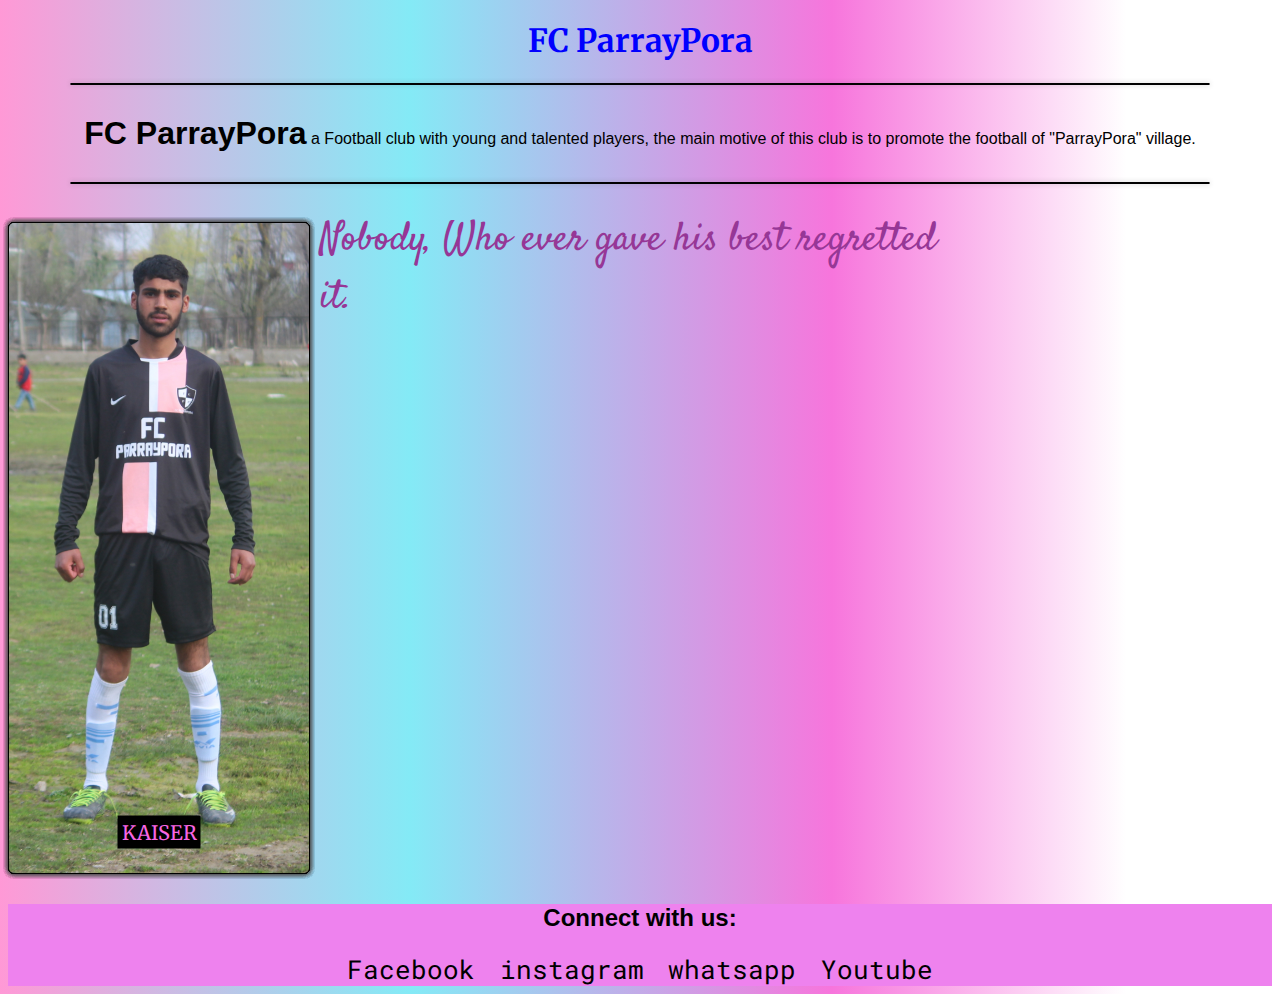
==== index.html @ a8137070 "Update index.html" ====
<!DOCTYPE html>
<html lang="en">
<head>
    <meta charset="UTF-8">
    <meta http-equiv="X-UA-Compatible" content="IE=edge">
    <meta name="viewport" content="width=device-width, initial-scale=1.0">
    <link rel="preconnect" href="https://fonts.googleapis.com">
    <link rel="preconnect" href="https://fonts.gstatic.com" crossorigin>
    <link href="https://fonts.googleapis.com/css2?family=Great+Vibes&family=Inspiration&family=Satisfy&display=swap" rel="stylesheet">
    <link rel="preconnect" href="https://fonts.googleapis.com">
    <link rel="preconnect" href="https://fonts.gstatic.com" crossorigin>
    <link href="https://fonts.googleapis.com/css2?family=Major+Mono+Display&family=Roboto+Mono:wght@100&display=swap" rel="stylesheet">
    <link rel="preconnect" href="https://fonts.googleapis.com">
    <link rel="preconnect" href="https://fonts.gstatic.com" crossorigin>
    <link href="https://fonts.googleapis.com/css2?family=Merriweather:wght@300&display=swap" rel="stylesheet">
    <link rel="icon" href="Images/icon.jpg">
    <link rel="stylesheet" href="CssFiles/Style.css">
    <link rel="stylesheet" href="CssFiles/slideShow.css">
    <title>FC_PP</title>
</head>
<body>




  <div class="preloader">
    <img src="Vid/giphy (1).gif" alt="" class="rocket">
    <h4>Loading...</h4>    
</div>




    <div class="nav-bar">
        
        <h1 >FC ParrayPora</h1>
        
    </div>

    <img src="Images/bigger/img1.jpg" class="img1" alt="">
    <div class="centered">Nobody, Who ever gave his best regretted it.</div>


    <div class="secondpage">
        <p><h1>FC ParrayPora</h1> a Football club with young and talented players, the main motive of this club is to promote the football of "ParrayPora" village.</p>
    </div>
    <img src="Images/bigger/captain.jpg" class="img2" alt="">

    <!--<div id="slideshow">
        <div>
          <img src="Images/bigger/adnan.jpg">
        </div>
        <div>
          <img src="Images/bigger/adnan.jpg">
        </div>
        <div>
          <img src="Images/bigger/adnan.jpg">
        </div>
        <div>
          <img src="Images/bigger/arslaan.jpg">
        </div>
        <div>
          <img src="Images/bigger/arslaan.jpg">
        </div>
        <div>
          <img src="Images/bigger/arslaan.jpg">
        </div>
        
      </div>
    -->
    <ul>
      <li><img width="300"  title="" alt="css3" src="Images/bigger/zubair.jpg" /><p class="centered2">ZUBAIR (C)</p> </li>
      <li><img width="300"  title="" alt="css3" src="Images/bigger/zubbair.jpg" /><p class="centered2">ZUBAIR </p> </li>
      <li><img width="300"  title="" alt="css3" src="Images/bigger/adnan.jpg" /><p class="centered2">ADNAN</p> </li>
      <li><img width="300"  title="" alt="css3" src="Images/bigger/umar.jpg" /><p class="centered2">UMAR</p> </li>
      <li><img width="300"  title="" alt="css3" src="Images/bigger/mushtaq.jpg" /><p class="centered2">MUSHTAQ</p> </li>
      <li><img width="300"  title="" alt="css3" src="Images/bigger/himayoun.jpg" /><p class="centered2">HIMAYOUN</p> </li>
      <li><img width="300"  title="" alt="css3" src="Images/bigger/rayees.jpg" /><p class="centered2">RAYEES</p> </li>
      <li><img width="300"  title="" alt="css3" src="Images/bigger/suhail.jpg" /><p class="centered2">SUHAIL</p> </li>
      <li><img width="300"  title="" alt="css3" src="Images/bigger/faizan.jpg" /><p class="centered2">RAYEES</p> </li>
      <li><img width="300"  title="" alt="css3" src="Images/bigger/arslaan.jpg" /><p class="centered2">ARSLAAN</p> </li>
      <li><img width="300"  title="" alt="css3" src="Images/bigger/maroof.jpg" /><p class="centered2">MAROOF</p> </li>
      <li><img width="300"  title="" alt="css3" src="Images/bigger/kaisar.jpg" /><p class="centered2">KAISER</p> </li>
    </ul>
 <div class="spacediv"></div>

    <section>
      <div class="contact">
        <h2>Connect with us:</h2>
        <!--<a href=""><img src="Images/Social/facebook.png"  id="socialicon" alt=""></a>
        <a href=""><img src="Images/Social/instagram.png" id="socialicon" alt=""></a>
        <a href=""><img src="Images/Social/whatsapp.png"  id="socialicon" alt=""></a>
        <a href=""><img src="Images/Social/youtube.png" id="socialicon" alt=""></a>
        -->
        <a href="">Facebook</a>
        <a href="">instagram</a>
        <a href="">whatsapp</a>
        <a href="">Youtube</a>
      </div>
    </section>
  




    <script src="JsFiles/index.js"></script>
    
</body>
</html>
---- CssFiles/Style.css ----
/*font-family: 'Great Vibes', cursive;
font-family: 'Inspiration', cursive;
font-family: 'Satisfy', cursive;
font-family: 'Merriweather', serif;
font-family: 'Major Mono Display', monospace;
font-family: 'Roboto Mono', monospace;
*/
body{
    font-family: sans-serif, 'Courier New', Courier, monospace;
    color: black;
    /*background: rgb(255,153,214);
    background: linear-gradient(90deg, rgb(247, 130, 200) 0%, rgba(255,255,255,1) 100%);
*/
background: rgb(255,153,214);
background: linear-gradient(90deg, rgba(255,153,214,1) 0%, rgba(132,234,246,1) 32%, rgba(247,117,220,1) 65%, rgba(255,255,255,1) 88%, rgba(255,255,255,1) 100%);
}
.preloader{
    position: fixed;
    top: 0;
    width: 100%;
    height: 100vh;
    background-color: rgba(199, 197, 197, 0.753);
    z-index: 1;
    display: grid;
    justify-content: center;
    align-items: center;
    transition: all 0.2s ease;
}
.preloader-finish{
    opacity: 0;
    pointer-events: none;
}
.preloader h4{
    top: 75%;
    font-size: 25px;
}

.nav-bar > h1{
    font-family: 'Merriweather', serif;
    color: blue;
    text-align: center;
}
.logo{
    height: 100px;
    border-radius: 50% ;
}
.img1{
    max-width: 90%;
    display: block;
    margin-left: auto;
    margin-right: auto;
}
.centered {
    
    color: rgb(150, 55, 150);
    font-size: 40px;
    font-family: 'Satisfy', cursive;
    position: absolute;
    top: 30%;
    left: 50%;
    transform: translate(-50%, -50%);
  }

.img2{
    max-width: 90%;
    display: block;
    margin-left: auto;
    margin-right: auto;
}



  .secondpage{
      margin: 30px;
      text-align: center;
  }
  .secondpage > h1{
      display: inline;
      
  }
  .secondpage > p{
    font-family: 'Major Mono Display', monospace;
    display: inline;
    vertical-align: top;
  }
.spacediv{
    height: 700px;
}
#socialicon{
    border: 0px;
    height: 80px;
    display: inline-block;
    column-gap: 5px;
    justify-content: center;
    flex-wrap: wrap;
  }
  .contact{
      background-color: violet;
     text-align: center; 
  }
  .contact >h2{
      text-align: center;
  }
  .contact > a{
    font-family: 'Roboto Mono', monospace;
    text-decoration: none;
    color: rgb(0, 0, 0);
    margin: 10px;
    font-size: 26px;
  }
---- CssFiles/slideShow.css ----
.centered2 {
  padding: 4px;
  background-color: #000;
  text-align: center;
  color: rgb(247, 102, 227);
  /*color: rgb(150, 55, 150);*/
  font-size: 20px;
  font-family: 'Merriweather', serif;
  position: absolute;
  top: 90%;
  left: 50%;
  transform: translate(-50%, -50%);
}
 ul {
   list-style: none;
   margin: 0;
   padding: 0;
   position: relative;
 }
 li {
   position: absolute;
  margin-left: auto;
  margin-right: 20%;
   margin-top: 3%;
 }
 img{
   border: 1px solid #000;
   border-radius: 6px;
   box-shadow: 0 0 5px 0 hsla(0,0%,30%, .3);
 }
 li:nth-child(12) {
   animation: xfade 43s 0s infinite;
 }
 li:nth-child(11) {
   animation: xfade 43s 3s infinite;
 }
 li:nth-child(10) {
   animation: xfade 43s 6s infinite;
 }
 li:nth-child(9) {
   animation: xfade 43s 9s infinite;
 }
 li:nth-child(8) {
   animation: xfade 43s 12s infinite;
 }
 li:nth-child(7) {
   animation: xfade 43s 15s infinite;
 }
 li:nth-child(6) {
   animation: xfade 43s 18s infinite;
 }
 li:nth-child(5) {
   animation: xfade 43s 21s infinite;
 }
 li:nth-child(4) {
   animation: xfade 43s 24s infinite;
 }
 li:nth-child(3) {
   animation: xfade 43s 27s infinite;
 }
 li:nth-child(2) {
   animation: xfade 43s 30s infinite;
 }
 li:nth-child(1) {
   animation: xfade 43s 33s infinite;
 }
 @keyframes xfade{
   17% {
     opacity:1;
   }
   25% {
     opacity:0;
   }
   
   92% {
     opacity:0;
   }
 }
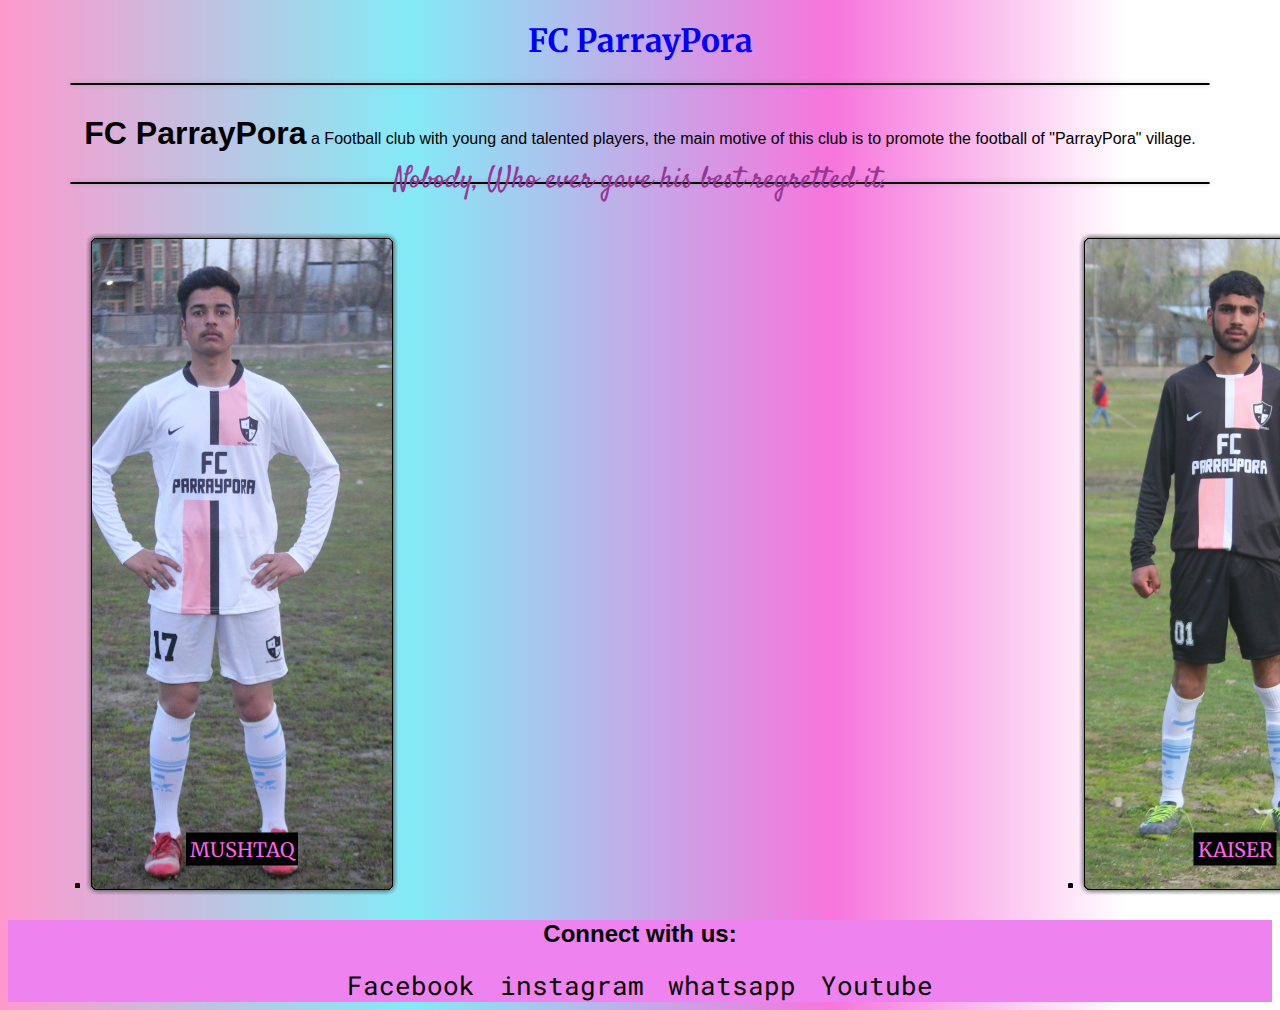
==== commit ee229607: "Update day4.2" ====
--- a/index.html
+++ b/index.html
@@ -16,6 +16,7 @@
     <link rel="icon" href="Images/icon.jpg">
     <link rel="stylesheet" href="CssFiles/Style.css">
     <link rel="stylesheet" href="CssFiles/slideShow.css">
+    <link rel="stylesheet" href="CssFiles/responsive.css">
     <title>FC_PP</title>
 </head>
 <body>
@@ -68,13 +69,17 @@
         
       </div>
     -->
-    <ul>
+    <ul class="ul1">
       <li><img width="300"  title="" alt="css3" src="Images/bigger/zubair.jpg" /><p class="centered2">ZUBAIR (C)</p> </li>
       <li><img width="300"  title="" alt="css3" src="Images/bigger/zubbair.jpg" /><p class="centered2">ZUBAIR </p> </li>
       <li><img width="300"  title="" alt="css3" src="Images/bigger/adnan.jpg" /><p class="centered2">ADNAN</p> </li>
       <li><img width="300"  title="" alt="css3" src="Images/bigger/umar.jpg" /><p class="centered2">UMAR</p> </li>
+      <li><img width="300"  title="" alt="css3" src="Images/bigger/himayoun.jpg" /><p class="centered2">HIMAYOUN</p> </li>
       <li><img width="300"  title="" alt="css3" src="Images/bigger/mushtaq.jpg" /><p class="centered2">MUSHTAQ</p> </li>
-      <li><img width="300"  title="" alt="css3" src="Images/bigger/himayoun.jpg" /><p class="centered2">HIMAYOUN</p> </li>
+    </ul>
+    <div class="spacediv1"></div>
+    
+    <ul class="ul2">
       <li><img width="300"  title="" alt="css3" src="Images/bigger/rayees.jpg" /><p class="centered2">RAYEES</p> </li>
       <li><img width="300"  title="" alt="css3" src="Images/bigger/suhail.jpg" /><p class="centered2">SUHAIL</p> </li>
       <li><img width="300"  title="" alt="css3" src="Images/bigger/faizan.jpg" /><p class="centered2">RAYEES</p> </li>
@@ -82,6 +87,8 @@
       <li><img width="300"  title="" alt="css3" src="Images/bigger/maroof.jpg" /><p class="centered2">MAROOF</p> </li>
       <li><img width="300"  title="" alt="css3" src="Images/bigger/kaisar.jpg" /><p class="centered2">KAISER</p> </li>
     </ul>
+
+
  <div class="spacediv"></div>
 
     <section>
@@ -92,10 +99,10 @@
         <a href=""><img src="Images/Social/whatsapp.png"  id="socialicon" alt=""></a>
         <a href=""><img src="Images/Social/youtube.png" id="socialicon" alt=""></a>
         -->
-        <a href="">Facebook</a>
-        <a href="">instagram</a>
-        <a href="">whatsapp</a>
-        <a href="">Youtube</a>
+        <a href="https://bit.ly/Fc_pp" target="0">Facebook</a>
+        <a href="https://bit.ly/3qWehB5" target="0">instagram</a>
+        <a href="https://bit.ly/3JZGcrr" target="0">whatsapp</a>
+        <a href="" target="0">Youtube</a>
       </div>
     </section>
   
@@ -106,4 +113,4 @@
     <script src="JsFiles/index.js"></script>
     
 </body>
-</html>
+</html>--- a/CssFiles/Style.css
+++ b/CssFiles/Style.css
@@ -8,17 +8,20 @@
 body{
     font-family: sans-serif, 'Courier New', Courier, monospace;
     color: black;
-    /*background: rgb(255,153,214);
+    /*background: rgb(255,153,204);
     background: linear-gradient(90deg, rgb(247, 130, 200) 0%, rgba(255,255,255,1) 100%);
 */
-background: rgb(255,153,214);
-background: linear-gradient(90deg, rgba(255,153,214,1) 0%, rgba(132,234,246,1) 32%, rgba(247,117,220,1) 65%, rgba(255,255,255,1) 88%, rgba(255,255,255,1) 100%);
+background: rgb(255,153,204);
+background: linear-gradient(90deg, rgba(255,153,204,1) 0%, rgba(132,234,246,1) 32%, rgba(247,117,220,1) 65%, rgba(255,255,255,1) 88%, rgba(255,255,255,1) 100%);
+}
+.rocket{
+    border: 0px;
+    box-shadow: none;
 }
 .preloader{
     position: fixed;
     top: 0;
     width: 100%;
-    height: 100vh;
     background-color: rgba(199, 197, 197, 0.753);
     z-index: 1;
     display: grid;
@@ -53,10 +56,10 @@
 .centered {
     
     color: rgb(150, 55, 150);
-    font-size: 40px;
+    font-size: 30px;
     font-family: 'Satisfy', cursive;
     position: absolute;
-    top: 30%;
+    top: 20%;
     left: 50%;
     transform: translate(-50%, -50%);
   }
@@ -83,6 +86,9 @@
     display: inline;
     vertical-align: top;
   }
+  .spacediv1{
+    height: 700px;
+}
 .spacediv{
     height: 700px;
 }
@@ -109,3 +115,8 @@
     font-size: 26px;
   }
 
+.ptag2{
+    position: absolute;
+    text-align: center;
+   
+}--- a/CssFiles/slideShow.css
+++ b/CssFiles/slideShow.css
@@ -11,17 +11,24 @@
   left: 50%;
   transform: translate(-50%, -50%);
 }
- ul {
-   list-style: none;
-   margin: 0;
-   padding: 0;
-   position: relative;
+ .ul1 {
+  max-width: 90%;
+  display: block;
+  margin-left: auto;
+  margin-right: auto;
  }
- li {
-   position: absolute;
+ .ul2 {
+  max-width: 90%;
+  display: block;
+  margin-left: auto;
+  margin-right: -950px;
+ }
+ li{
+  border: solid dotted green;
+  position: absolute;
   margin-left: auto;
   margin-right: 20%;
-   margin-top: 3%;
+  margin-top: 3%;
  }
  img{
    border: 1px solid #000;
@@ -29,40 +36,40 @@
    box-shadow: 0 0 5px 0 hsla(0,0%,30%, .3);
  }
  li:nth-child(12) {
-   animation: xfade 43s 0s infinite;
+   animation: xfade 20s 0s infinite;
  }
  li:nth-child(11) {
-   animation: xfade 43s 3s infinite;
+   animation: xfade 20s 3s infinite;
  }
  li:nth-child(10) {
-   animation: xfade 43s 6s infinite;
+   animation: xfade 20s 6s infinite;
  }
  li:nth-child(9) {
-   animation: xfade 43s 9s infinite;
+   animation: xfade 20s 9s infinite;
  }
  li:nth-child(8) {
-   animation: xfade 43s 12s infinite;
+   animation: xfade 20s 12s infinite;
  }
  li:nth-child(7) {
-   animation: xfade 43s 15s infinite;
+   animation: xfade 20s 15s infinite;
  }
  li:nth-child(6) {
-   animation: xfade 43s 18s infinite;
+   animation: xfade 20s 0s infinite;
  }
  li:nth-child(5) {
-   animation: xfade 43s 21s infinite;
+   animation: xfade 20s 3s infinite;
  }
  li:nth-child(4) {
-   animation: xfade 43s 24s infinite;
+   animation: xfade 20s 6s infinite;
  }
  li:nth-child(3) {
-   animation: xfade 43s 27s infinite;
+   animation: xfade 20s 9s infinite;
  }
  li:nth-child(2) {
-   animation: xfade 43s 30s infinite;
+   animation: xfade 20s 12s infinite;
  }
  li:nth-child(1) {
-   animation: xfade 43s 33s infinite;
+   animation: xfade 20s 15s infinite;
  }
  @keyframes xfade{
    17% {
--- a/CssFiles/responsive.css
+++ b/CssFiles/responsive.css
@@ -0,0 +1,119 @@
+
+  @media screen and (max-width: 1600px) {
+    .ul2 {
+        max-width: 90%;
+        display: block;
+        margin-left: auto;
+        margin-right: -950px;
+       }
+       .spacediv1{
+           height: 0px;
+       }
+  }
+
+@media screen and (max-width: 1250px) {
+  .ul2 {
+      max-width: 90%;
+      display: block;
+      margin-left: auto;
+      margin-right: -650px;
+     }
+     .spacediv1{
+         height: 0px;
+     }
+}
+
+@media screen and (max-width: 1100px) {
+    .ul2 {
+        max-width: 90%;
+        display: block;
+        margin-left: auto;
+        margin-right: -590px;
+       }
+       .spacediv1{
+           height: 0px;
+       }
+    }
+@media screen and (max-width: 1000px) {
+    .centered{
+        font-size: 20px;
+        top: 10%;
+        left: 50%;
+    }
+    .ul2 {
+        max-width: 90%;
+        display: block;
+        margin-left: auto;
+        margin-right: -500px;
+       }
+       .spacediv1{
+           height: 0px;
+       }
+  }
+  
+  @media screen and (max-width: 1050px) {
+    .ul2 {
+        max-width: 90%;
+        display: block;
+        margin-left: auto;
+        margin-right: -470px;
+       }
+       .spacediv1{
+           height: 0px;
+       }
+       .centered{
+           top: 20%;
+       }
+  }
+  @media screen and (max-width: 950px) {
+    .ul2 {
+        max-width: 90%;
+        display: block;
+        margin-left: auto;
+        margin-right: -450px;
+       }
+       .spacediv1{
+           height: 0px;
+       }
+  }
+  
+  @media screen and (max-width: 900px) {
+    .ul2 {
+        max-width: 90%;
+        display: block;
+        margin-left: auto;
+        margin-right: -400px;
+       }
+       .spacediv1{
+           height: 0px;
+       }
+  }
+  @media screen and (max-width: 850px) {
+    .ul2 {
+        
+        max-width: 90%;
+        display: block;
+        margin-left: auto;
+        margin-right: -300px;
+       }
+       .spacediv1{
+           height: 0px;
+       }
+  }
+  
+  @media screen and (max-width: 720px) {
+    .ul2 {
+        max-width: 90%;
+        display: block;
+        justify-content: center;
+        margin-left: auto;
+        margin-right: auto;
+       }
+       .spacediv1{
+           height: 700px;
+       }
+       .centered{
+           top: 15%;
+           font-size: 15px;
+       }
+  }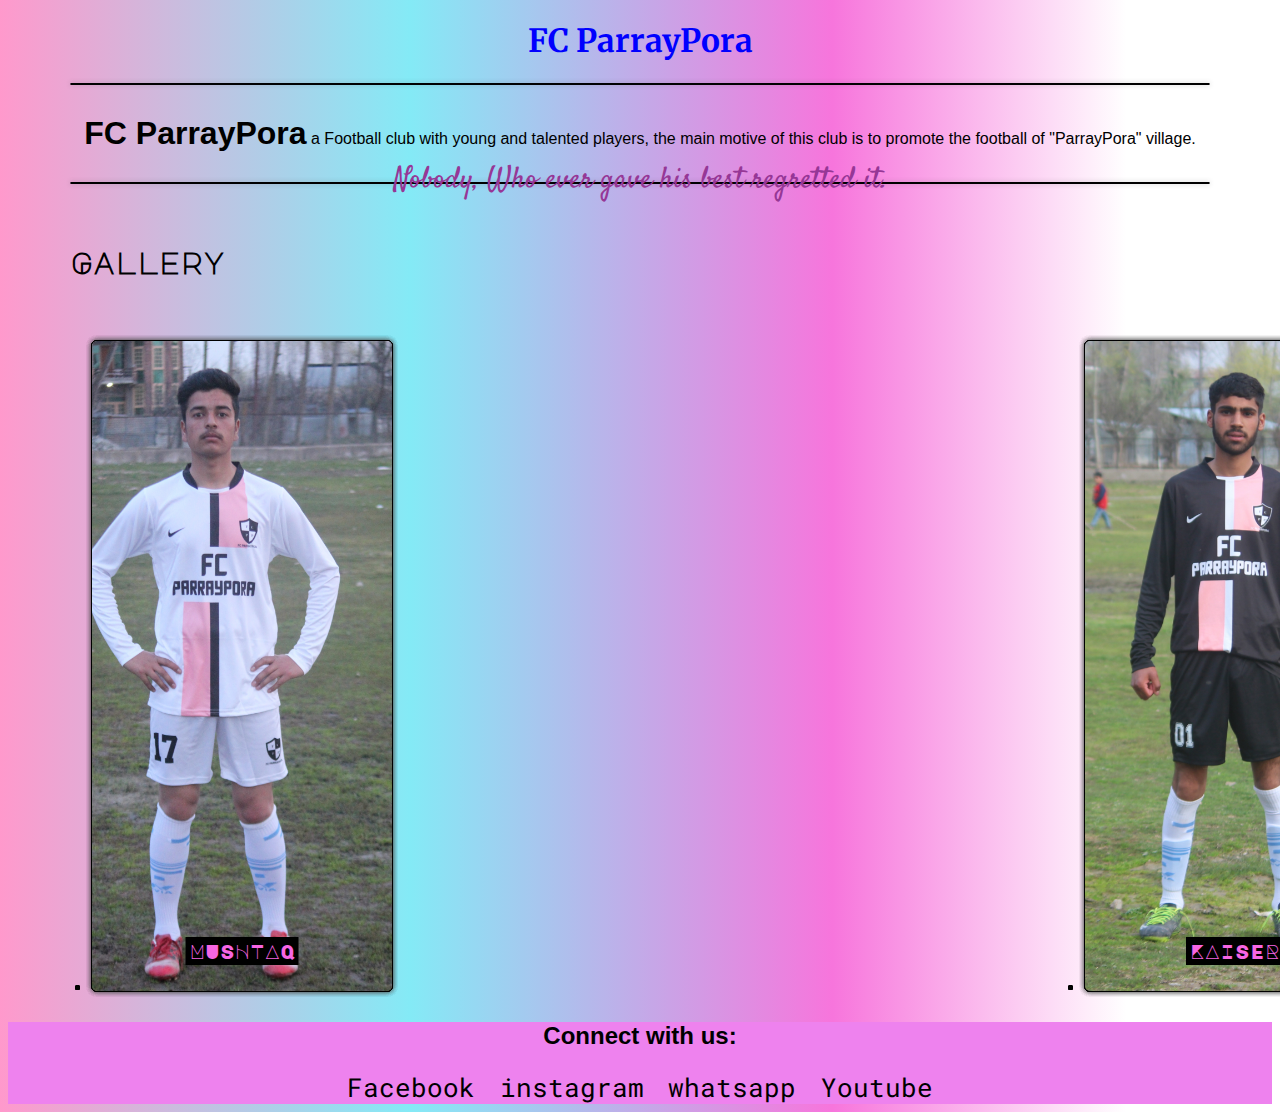
==== commit ff6c9760: "font update" ====
--- a/index.html
+++ b/index.html
@@ -69,6 +69,9 @@
         
       </div>
     -->
+
+    <h2 class="gallerytxt">Gallery</h2>
+
     <ul class="ul1">
       <li><img width="300"  title="" alt="css3" src="Images/bigger/zubair.jpg" /><p class="centered2">ZUBAIR (C)</p> </li>
       <li><img width="300"  title="" alt="css3" src="Images/bigger/zubbair.jpg" /><p class="centered2">ZUBAIR </p> </li>
--- a/CssFiles/Style.css
+++ b/CssFiles/Style.css
@@ -71,7 +71,12 @@
     margin-right: auto;
 }
 
-
+.gallerytxt{
+    font-family: 'Major Mono Display', monospace;
+    font-size: 30px;
+    margin-top: 5%;
+    padding-left: 5%;
+}
 
   .secondpage{
       margin: 30px;
--- a/CssFiles/slideShow.css
+++ b/CssFiles/slideShow.css
@@ -5,7 +5,7 @@
   color: rgb(247, 102, 227);
   /*color: rgb(150, 55, 150);*/
   font-size: 20px;
-  font-family: 'Merriweather', serif;
+  font-family: 'Major Mono Display', monospace;
   position: absolute;
   top: 90%;
   left: 50%;
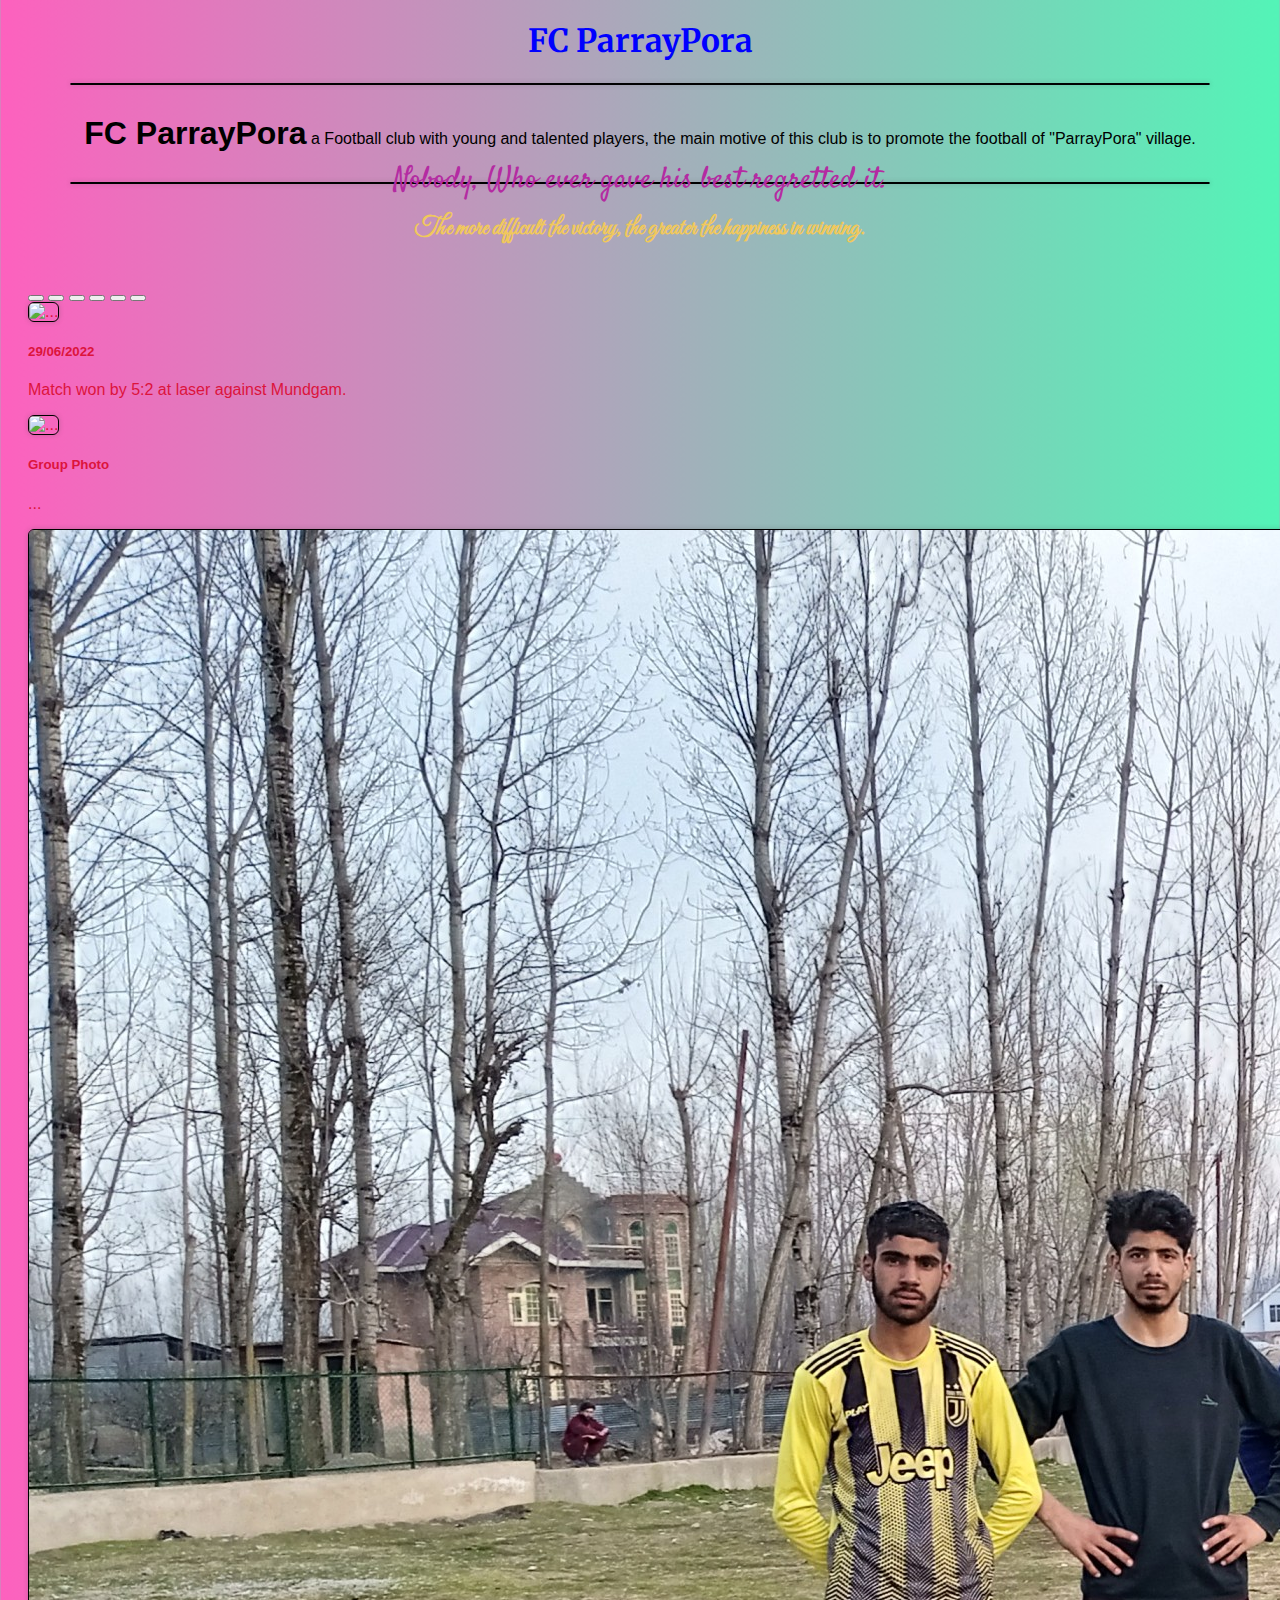
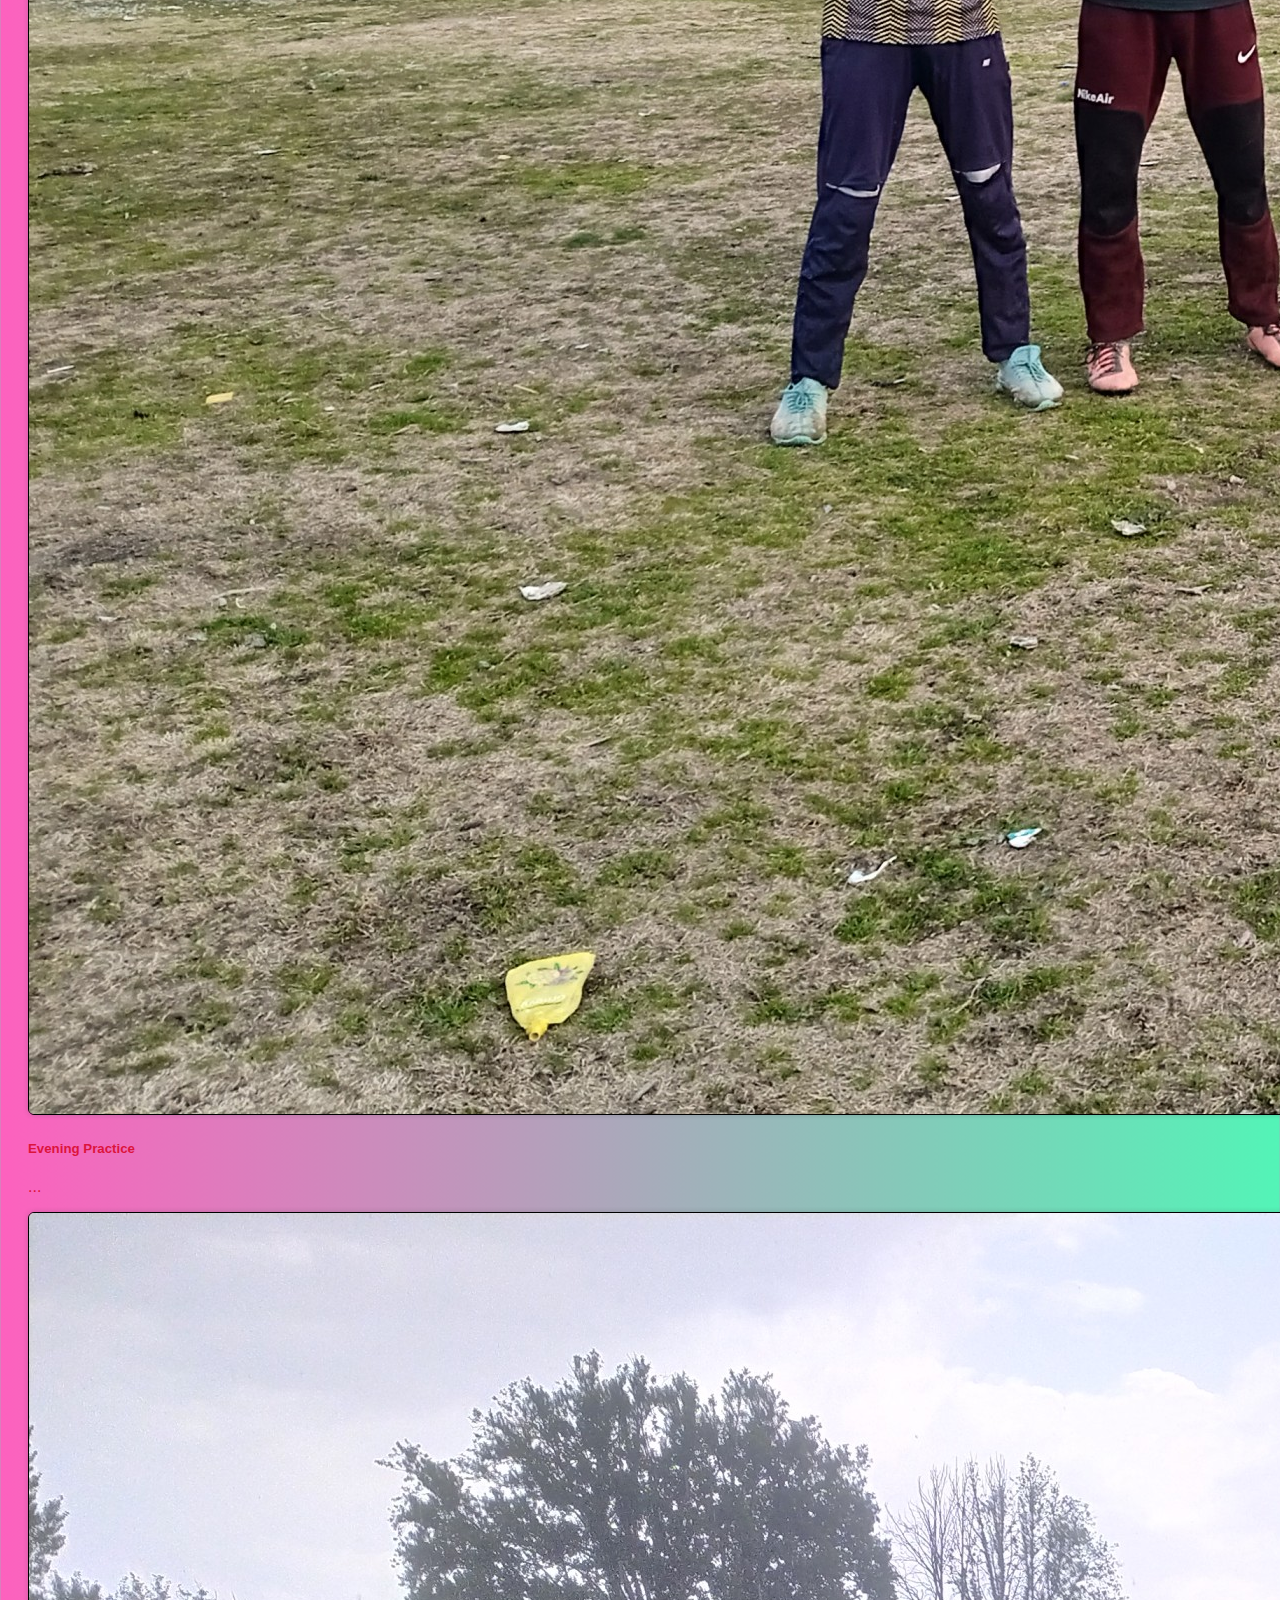
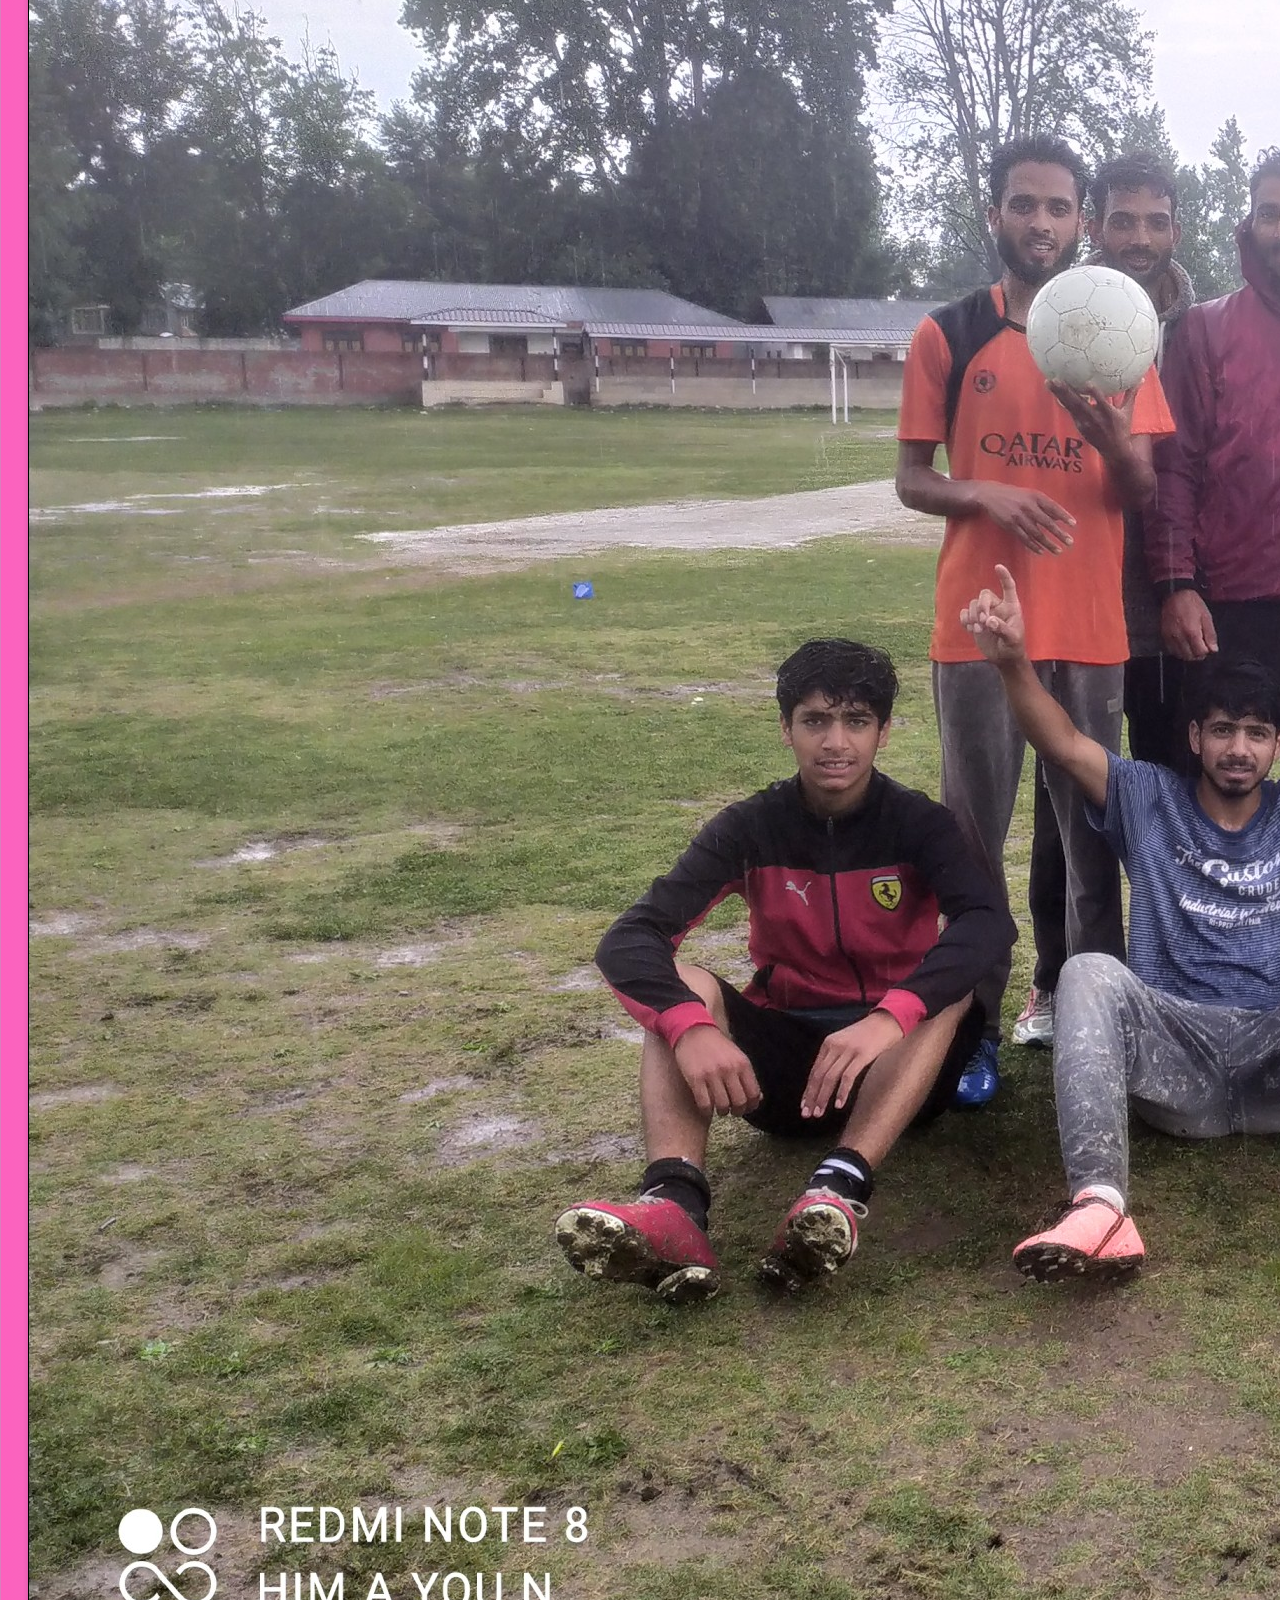
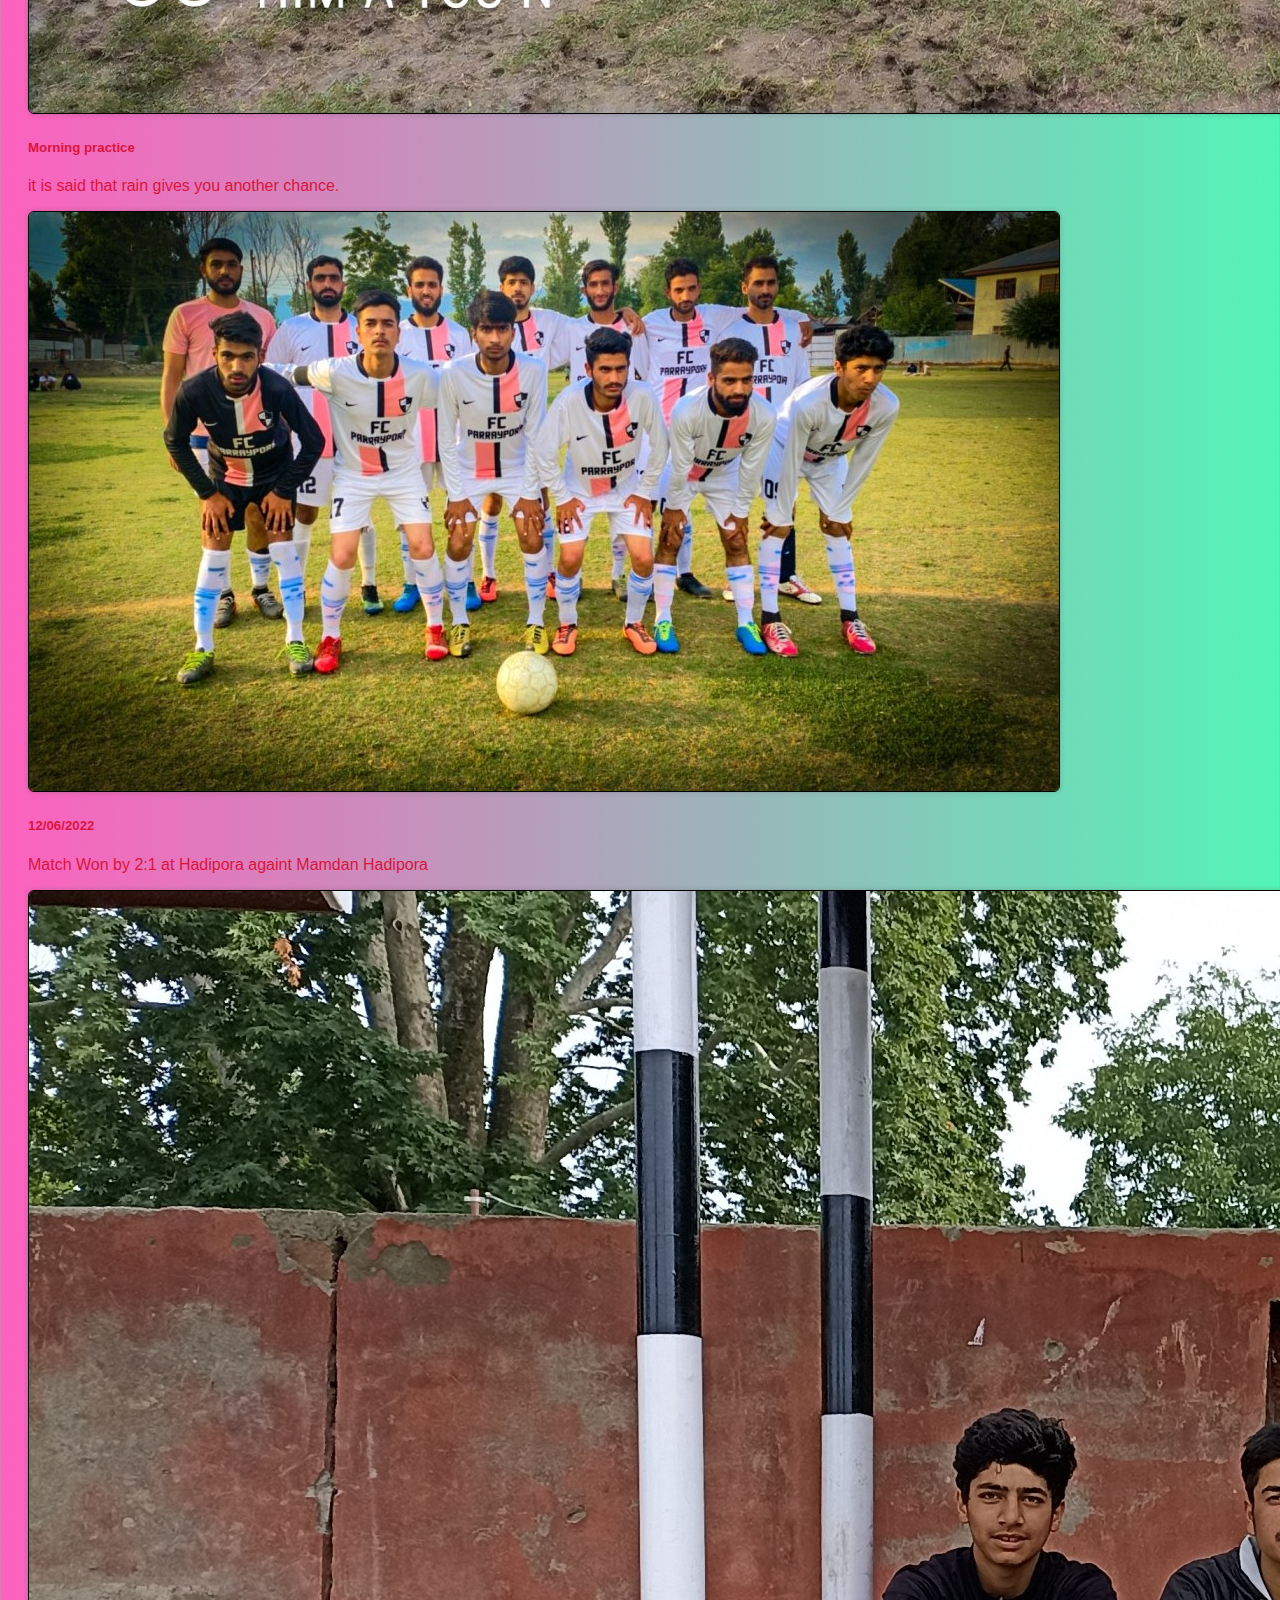
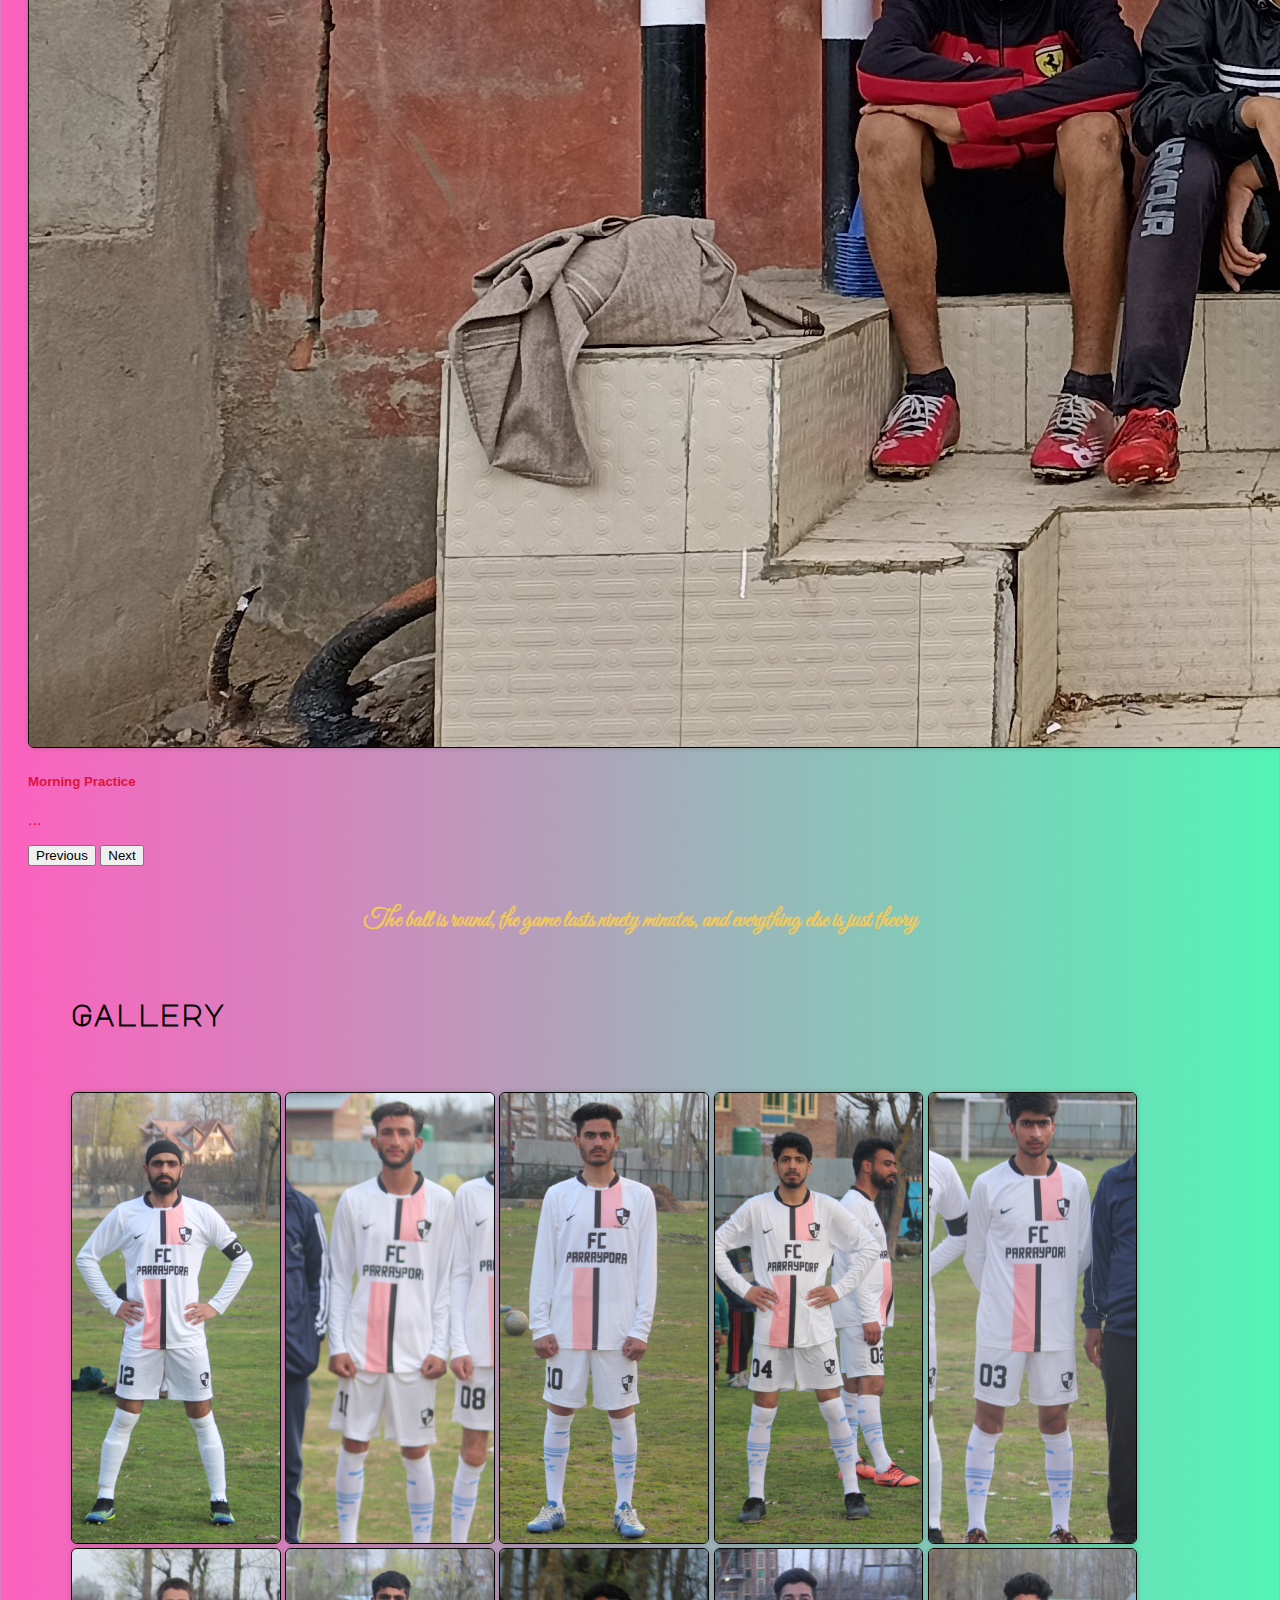
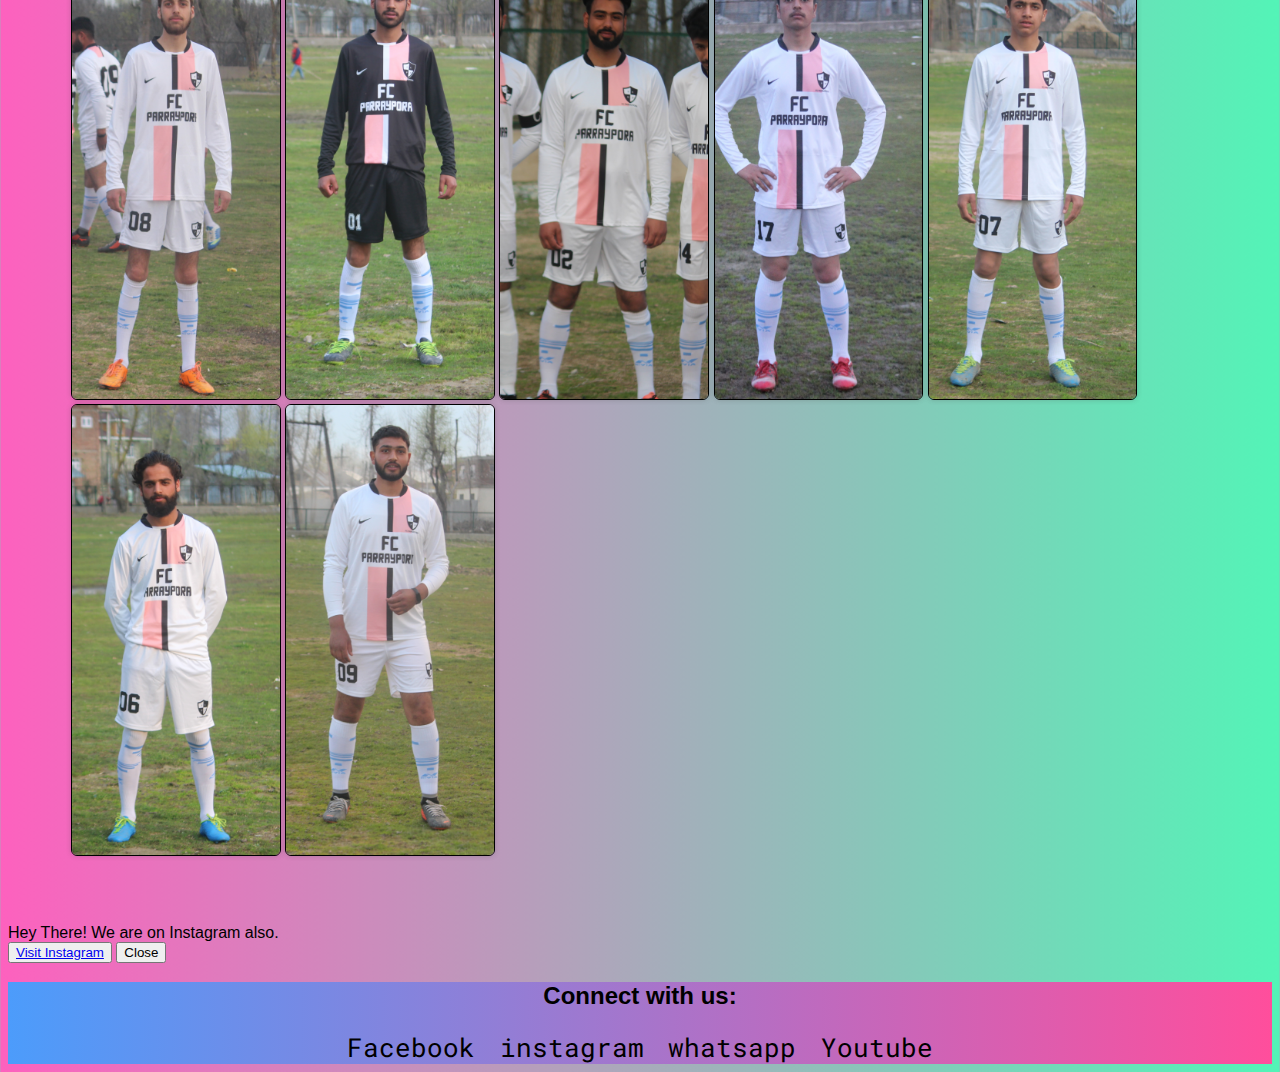
==== commit aacaf9b7: "0.3.1 Release." ====
--- a/index.html
+++ b/index.html
@@ -10,6 +10,11 @@
     <link rel="preconnect" href="https://fonts.googleapis.com">
     <link rel="preconnect" href="https://fonts.gstatic.com" crossorigin>
     <link href="https://fonts.googleapis.com/css2?family=Major+Mono+Display&family=Roboto+Mono:wght@100&display=swap" rel="stylesheet">
+
+
+    <link href="https://cdn.jsdelivr.net/npm/bootstrap@5.2.0-beta1/dist/css/bootstrap.min.css" rel="stylesheet" integrity="sha384-0evHe/X+R7YkIZDRvuzKMRqM+OrBnVFBL6DOitfPri4tjfHxaWutUpFmBp4vmVor" crossorigin="anonymous">
+
+
     <link rel="preconnect" href="https://fonts.googleapis.com">
     <link rel="preconnect" href="https://fonts.gstatic.com" crossorigin>
     <link href="https://fonts.googleapis.com/css2?family=Merriweather:wght@300&display=swap" rel="stylesheet">
@@ -17,6 +22,8 @@
     <link rel="stylesheet" href="CssFiles/Style.css">
     <link rel="stylesheet" href="CssFiles/slideShow.css">
     <link rel="stylesheet" href="CssFiles/responsive.css">
+    <link rel="stylesheet" href="CssFiles/Carousel.css">
+    <link rel="stylesheet" href="CssFiles/quotes.css">
     <title>FC_PP</title>
 </head>
 <body>
@@ -25,16 +32,25 @@
 
 
   <div class="preloader">
-    <img src="Vid/giphy (1).gif" alt="" class="rocket">
-    <h4>Loading...</h4>    
+    <button class="btn btn-primary" type="button" disabled>
+      <span class="spinner-border spinner-border-sm" role="status" aria-hidden="true"></span>
+      <span class="visually-hidden">Loading...</span>
+    </button>
+    <button class="btn btn-primary" type="button" disabled>
+      <span class="spinner-border spinner-border-sm" role="status" aria-hidden="true"></span>
+      Loading...
+    </button>
+    <!-- <img src="Vid/giphy (1).gif" alt="" class="rocket"> -->
+    <!-- <h4>Loading page...</h4>     -->
 </div>
+
 
 
 
 
     <div class="nav-bar">
         
-        <h1 >FC ParrayPora</h1>
+        <h1 class="heading" >FC ParrayPora</h1>
         
     </div>
 
@@ -47,32 +63,114 @@
     </div>
     <img src="Images/bigger/captain.jpg" class="img2" alt="">
 
-    <!--<div id="slideshow">
-        <div>
-          <img src="Images/bigger/adnan.jpg">
-        </div>
-        <div>
-          <img src="Images/bigger/adnan.jpg">
-        </div>
-        <div>
-          <img src="Images/bigger/adnan.jpg">
-        </div>
-        <div>
-          <img src="Images/bigger/arslaan.jpg">
-        </div>
-        <div>
-          <img src="Images/bigger/arslaan.jpg">
-        </div>
-        <div>
-          <img src="Images/bigger/arslaan.jpg">
-        </div>
-        
-      </div>
-    -->
-
+
+    <h2 class="quotes">The more difficult the victory, the greater the happiness in winning.</h2>
+    
+
+    <section class="carousel_section">
+      <div id="carouselExampleCaptions" class="carousel slide" data-bs-ride="false">
+        <div class="carousel-indicators">
+          <button type="button" data-bs-target="#carouselExampleCaptions" data-bs-slide-to="0" class="active" aria-current="true" aria-label="Slide 1"></button>
+          <button type="button" data-bs-target="#carouselExampleCaptions" data-bs-slide-to="1" aria-label="Slide 2"></button>
+          <button type="button" data-bs-target="#carouselExampleCaptions" data-bs-slide-to="2" aria-label="Slide 3"></button>
+          <button type="button" data-bs-target="#carouselExampleCaptions" data-bs-slide-to="3" aria-label="Slide 4"></button>
+          <button type="button" data-bs-target="#carouselExampleCaptions" data-bs-slide-to="4" aria-label="Slide 5"></button>
+          <button type="button" data-bs-target="#carouselExampleCaptions" data-bs-slide-to="5" aria-label="Slide 6"></button>
+        </div>
+        <div class="carousel-inner">
+          <div class="carousel-item active">
+            <img src="carousel/Carousel1.jpg" class="d-block w-100" alt="...">
+            <div class="carousel-caption d-none d-md-block">
+              <h5>29/06/2022</h5>
+              <p>Match won by 5:2 at laser against Mundgam.</p>
+            </div>
+          </div>
+          <div class="carousel-item">
+            <img src="carousel/Carousel2.jpg" class="d-block w-100" alt="...">
+            <div class="carousel-caption d-none d-md-block">
+              <h5>Group Photo</h5>
+              <p>...</p>
+            </div>
+          </div>
+          <div class="carousel-item">
+            <img src="Carousel/Carousel3.jpg" class="d-block w-100" alt="...">
+            <div class="carousel-caption d-none d-md-block">
+              <h5>Evening Practice</h5>
+              <p>...</p>
+            </div>
+          </div>
+           <div class="carousel-item">
+            <img src="Carousel/Carousel4.jpg" class="d-block w-100" alt="...">
+            <div class="carousel-caption d-none d-md-block">
+              <h5>Morning practice</h5>
+              <p>it is said that rain gives you another chance.</p>
+            </div>
+          </div>
+          <div class="carousel-item">
+            <img src="Carousel/Carousel5.jpg" class="d-block w-100" alt="...">
+            <div class="carousel-caption d-none d-md-block">
+              <h5>12/06/2022</h5>
+              <p>Match Won by 2:1 at Hadipora againt Mamdan Hadipora</p>
+            </div>
+          </div>
+          <div class="carousel-item">
+            <img src="Carousel/Carousel6.jpg" class="d-block w-100" alt="...">
+            <div class="carousel-caption d-none d-md-block">
+              <h5>Morning Practice</h5>
+              <p>...</p>
+            </div>
+          </div>
+        </div>
+        <button class="carousel-control-prev" type="button" data-bs-target="#carouselExampleCaptions" data-bs-slide="prev">
+          <span class="carousel-control-prev-icon" aria-hidden="true"></span>
+          <span class="visually-hidden">Previous</span>
+        </button>
+        <button class="carousel-control-next" type="button" data-bs-target="#carouselExampleCaptions" data-bs-slide="next">
+          <span class="carousel-control-next-icon" aria-hidden="true"></span>
+          <span class="visually-hidden">Next</span>
+        </button>
+      </div>
+    </section>
+    
+    <h2 class="quotes">The ball is round, the game lasts ninety minutes, and everything else is just theory</h2>
     <h2 class="gallerytxt">Gallery</h2>
-
-    <ul class="ul1">
+    
+    <section class="imgGallerySection">
+      <img src="Images/bigger/zubair.jpg" class="img-fluid" alt="...">
+      <img src="Images/bigger/zubbair.jpg" class="img-fluid" alt="...">
+      <img src="Images/bigger/adnan.jpg" class="img-fluid" alt="...">
+      <img src="Images/bigger/faizan.jpg" class="img-fluid" alt="...">
+      <img src="Images/bigger/arslaan.jpg" class="img-fluid" alt="...">
+      <img src="Images/bigger/himayoun.jpg" class="img-fluid" alt="...">
+      <img src="Images/bigger/kaisar.jpg" class="img-fluid" alt="...">
+      <img src="Images/bigger/maroof.jpg" class="img-fluid" alt="...">
+      <img src="Images/bigger/mushtaq.jpg" class="img-fluid" alt="...">
+      <img src="Images/bigger/rayees.jpg" class="img-fluid" alt="...">
+      <img src="Images/bigger/suhail.jpg" class="img-fluid" alt="...">
+      <img src="Images/bigger/umar.jpg" class="img-fluid" alt="...">
+    </section>
+    <div class="toast" role="alert" aria-live="assertive" aria-atomic="true">
+      <div class="toast-body">
+        Hey There! We are on Instagram also.
+        <div class="mt-2 pt-2 border-top">
+          <button type="button" class="btn btn-primary btn-sm"><a href="https://bit.ly/3qWehB5">Visit Instagram</a> </button>
+          <button type="button" class="btn btn-secondary btn-sm" data-bs-dismiss="toast">Close</button>
+        </div>
+      </div>
+    </div>
+    <!-- <div class="toast" role="alert" aria-live="assertive" aria-atomic="true">
+      <div class="toast-body">
+        Visit Our Instagram Page.
+        <div class="mt-2 pt-2 border-top">
+          <button type="button" class="btn btn-primary btn-sm" ><a href="https://bit.ly/3qWehB5"></a> Click Here</button>
+          <button type="button" class="btn btn-secondary btn-sm" data-bs-dismiss="toast">Close</button>
+        </div>
+      </div>
+    </div> -->
+
+
+
+    <!-- <ul class="ul1">
       <li><img width="300"  title="" alt="css3" src="Images/bigger/zubair.jpg" /><p class="centered2">ZUBAIR (C)</p> </li>
       <li><img width="300"  title="" alt="css3" src="Images/bigger/zubbair.jpg" /><p class="centered2">ZUBAIR </p> </li>
       <li><img width="300"  title="" alt="css3" src="Images/bigger/adnan.jpg" /><p class="centered2">ADNAN</p> </li>
@@ -92,7 +190,7 @@
     </ul>
 
 
- <div class="spacediv"></div>
+    <div class="spacediv"></div> -->
 
     <section>
       <div class="contact">
@@ -114,6 +212,9 @@
 
 
     <script src="JsFiles/index.js"></script>
+    <script src="https://cdn.jsdelivr.net/npm/bootstrap@5.2.0-beta1/dist/js/bootstrap.bundle.min.js" integrity="sha384-pprn3073KE6tl6bjs2QrFaJGz5/SUsLqktiwsUTF55Jfv3qYSDhgCecCxMW52nD2" crossorigin="anonymous"></script>
+    <script src="https://cdn.jsdelivr.net/npm/@popperjs/core@2.11.5/dist/umd/popper.min.js" integrity="sha384-Xe+8cL9oJa6tN/veChSP7q+mnSPaj5Bcu9mPX5F5xIGE0DVittaqT5lorf0EI7Vk" crossorigin="anonymous"></script>
+    <script src="https://cdn.jsdelivr.net/npm/bootstrap@5.2.0-beta1/dist/js/bootstrap.min.js" integrity="sha384-kjU+l4N0Yf4ZOJErLsIcvOU2qSb74wXpOhqTvwVx3OElZRweTnQ6d31fXEoRD1Jy" crossorigin="anonymous"></script>
     
 </body>
 </html>--- a/CssFiles/Style.css
+++ b/CssFiles/Style.css
@@ -10,37 +10,51 @@
     color: black;
     /*background: rgb(255,153,204);
     background: linear-gradient(90deg, rgb(247, 130, 200) 0%, rgba(255,255,255,1) 100%);
-*/
+
 background: rgb(255,153,204);
 background: linear-gradient(90deg, rgba(255,153,204,1) 0%, rgba(132,234,246,1) 32%, rgba(247,117,220,1) 65%, rgba(255,255,255,1) 88%, rgba(255,255,255,1) 100%);
+*/
+background: rgb(253,97,190);
+background: -moz-linear-gradient(90deg, rgba(253,97,190,1) 0%, rgba(83,244,183,1) 100%);
+background: -webkit-linear-gradient(90deg, rgba(253,97,190,1) 0%, rgba(83,244,183,1) 100%);
+background: linear-gradient(90deg, rgba(253,97,190,1) 0%, rgba(83,244,183,1) 100%);
+filter: progid:DXImageTransform.Microsoft.gradient(startColorstr="#fd61be",endColorstr="#53f4b7",GradientType=1);
 }
 .rocket{
     border: 0px;
     box-shadow: none;
 }
 .preloader{
+    
     position: fixed;
     top: 0;
     width: 100%;
-    background-color: rgba(199, 197, 197, 0.753);
+    height: 100vh;
+    background-color: #fd8af7;
     z-index: 1;
     display: grid;
     justify-content: center;
     align-items: center;
     transition: all 0.2s ease;
 }
+
 .preloader-finish{
     opacity: 0;
     pointer-events: none;
 }
 .preloader h4{
-    top: 75%;
-    font-size: 25px;
+    position: absolute;
+    bottom: 25%;
+    right: 30%;
+    text-align: center;
+    font-size: 30px;
+    
 }
 
 .nav-bar > h1{
     font-family: 'Merriweather', serif;
     color: blue;
+    
     text-align: center;
 }
 .logo{
@@ -55,7 +69,9 @@
 }
 .centered {
     
-    color: rgb(150, 55, 150);
+    /*color: rgb(150, 55, 150);*/
+    color: rgb(180, 43, 162);
+    
     font-size: 30px;
     font-family: 'Satisfy', cursive;
     position: absolute;
@@ -106,7 +122,8 @@
     flex-wrap: wrap;
   }
   .contact{
-      background-color: violet;
+    background: rgb(76,156,251);
+    background: linear-gradient(90deg, rgba(76,156,251,1) 0%, rgba(255,78,156,1) 100%);
      text-align: center; 
   }
   .contact >h2{
--- a/CssFiles/Carousel.css
+++ b/CssFiles/Carousel.css
@@ -0,0 +1,29 @@
+.carousel_section{
+    position: relative;
+    margin: 10px;
+    padding: 10px;
+    color: crimson;
+}
+.carousel-item > p{
+    color: crimson;
+}
+.img-fluid{
+    height: 50vh;
+}
+.quotes{
+    margin: 30px;
+    text-align: center;
+    font-family: 'Great Vibes', cursive;
+    color: #f0c85c;
+}
+.quotes:hover{
+color: #5cf0f0;
+transition: all 0.3s ease-in-out;
+cursor: crosshair;
+}
+.imgGallerySection{
+    margin: 5%;
+}
+.img-fluid:hover{
+    
+}
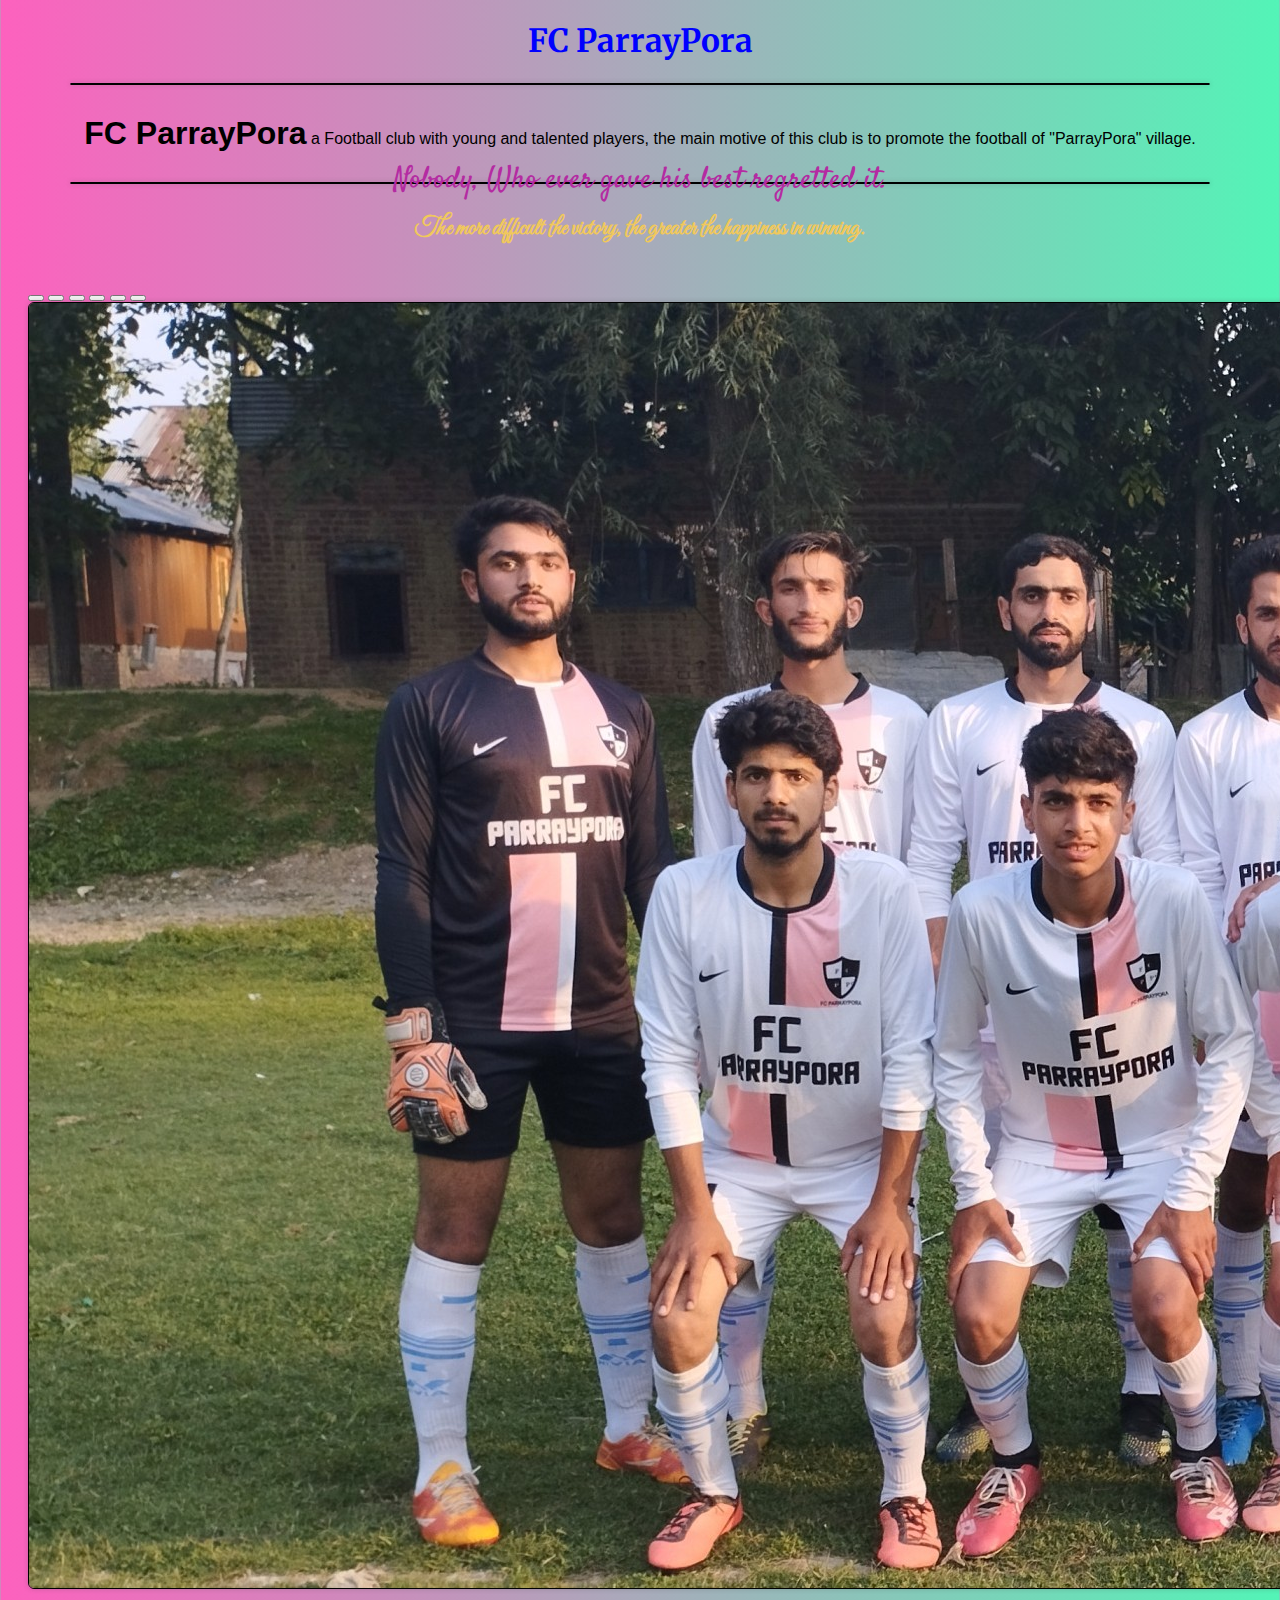
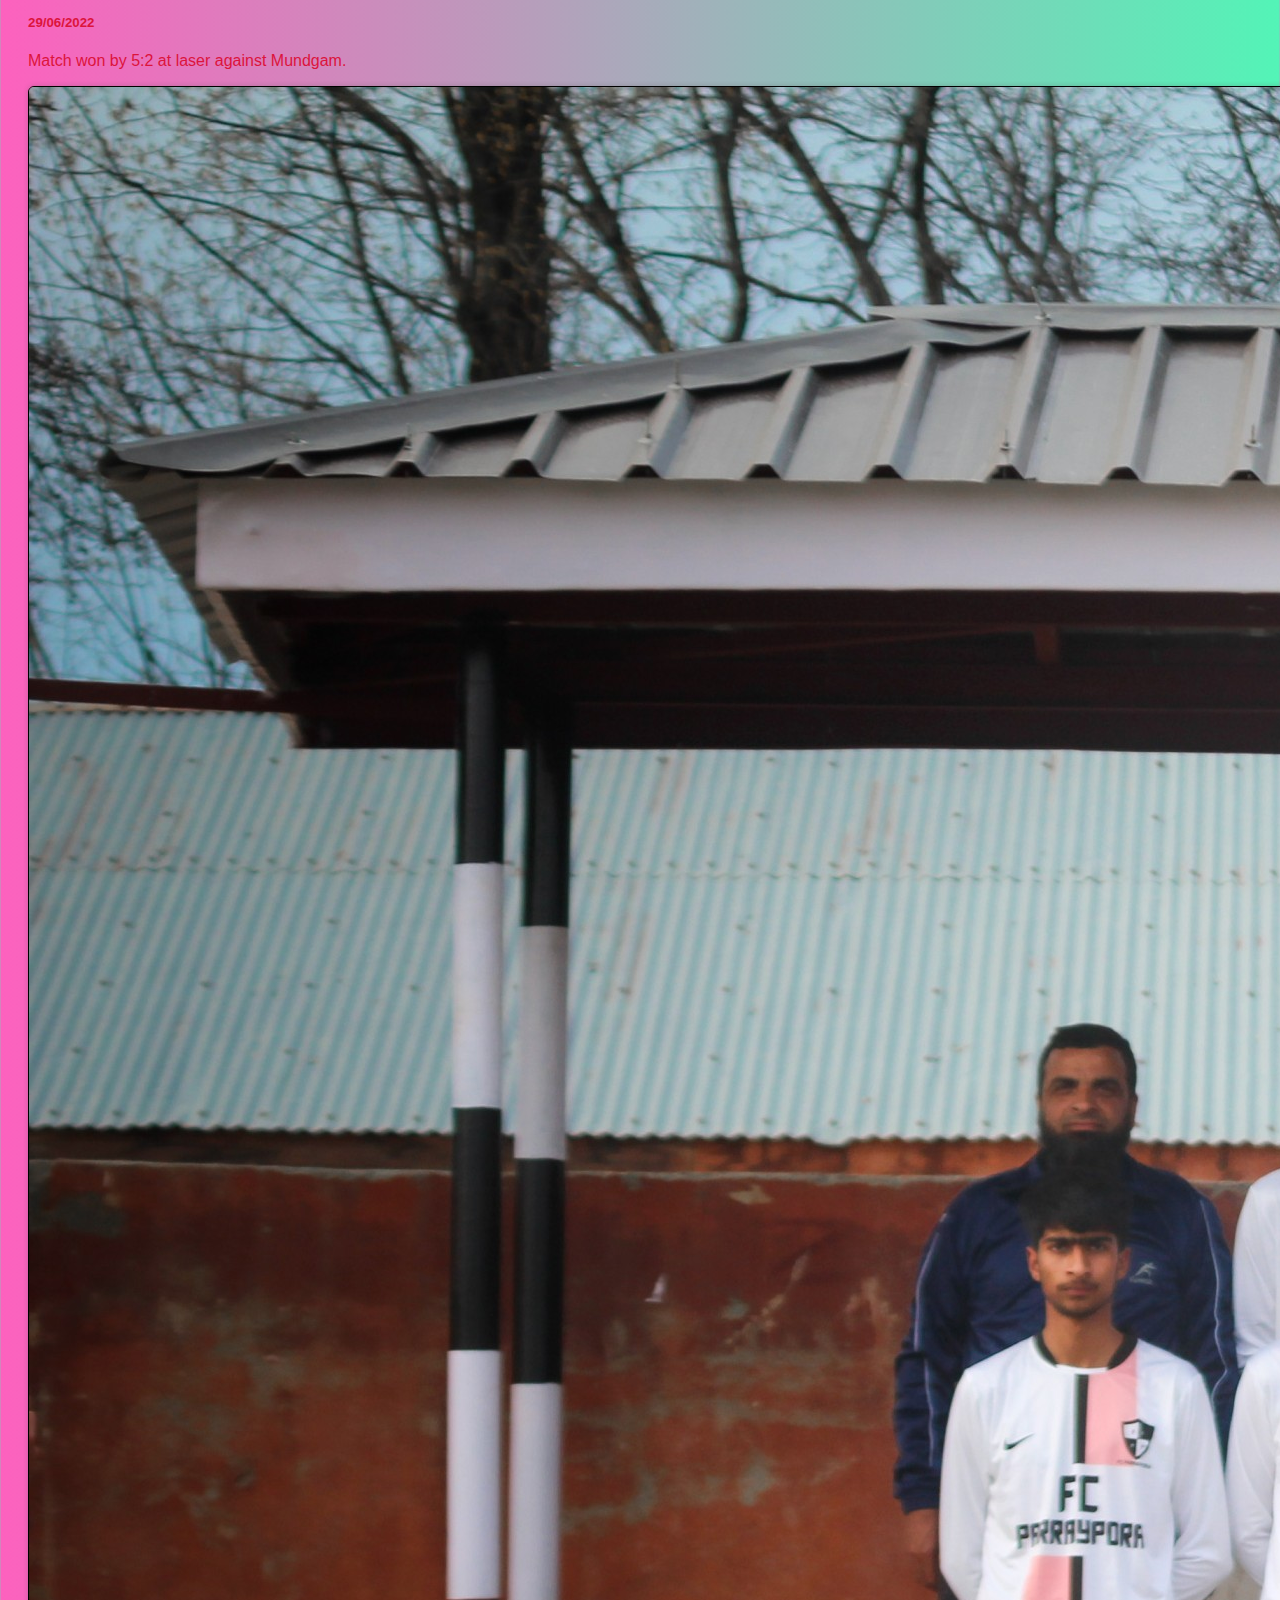
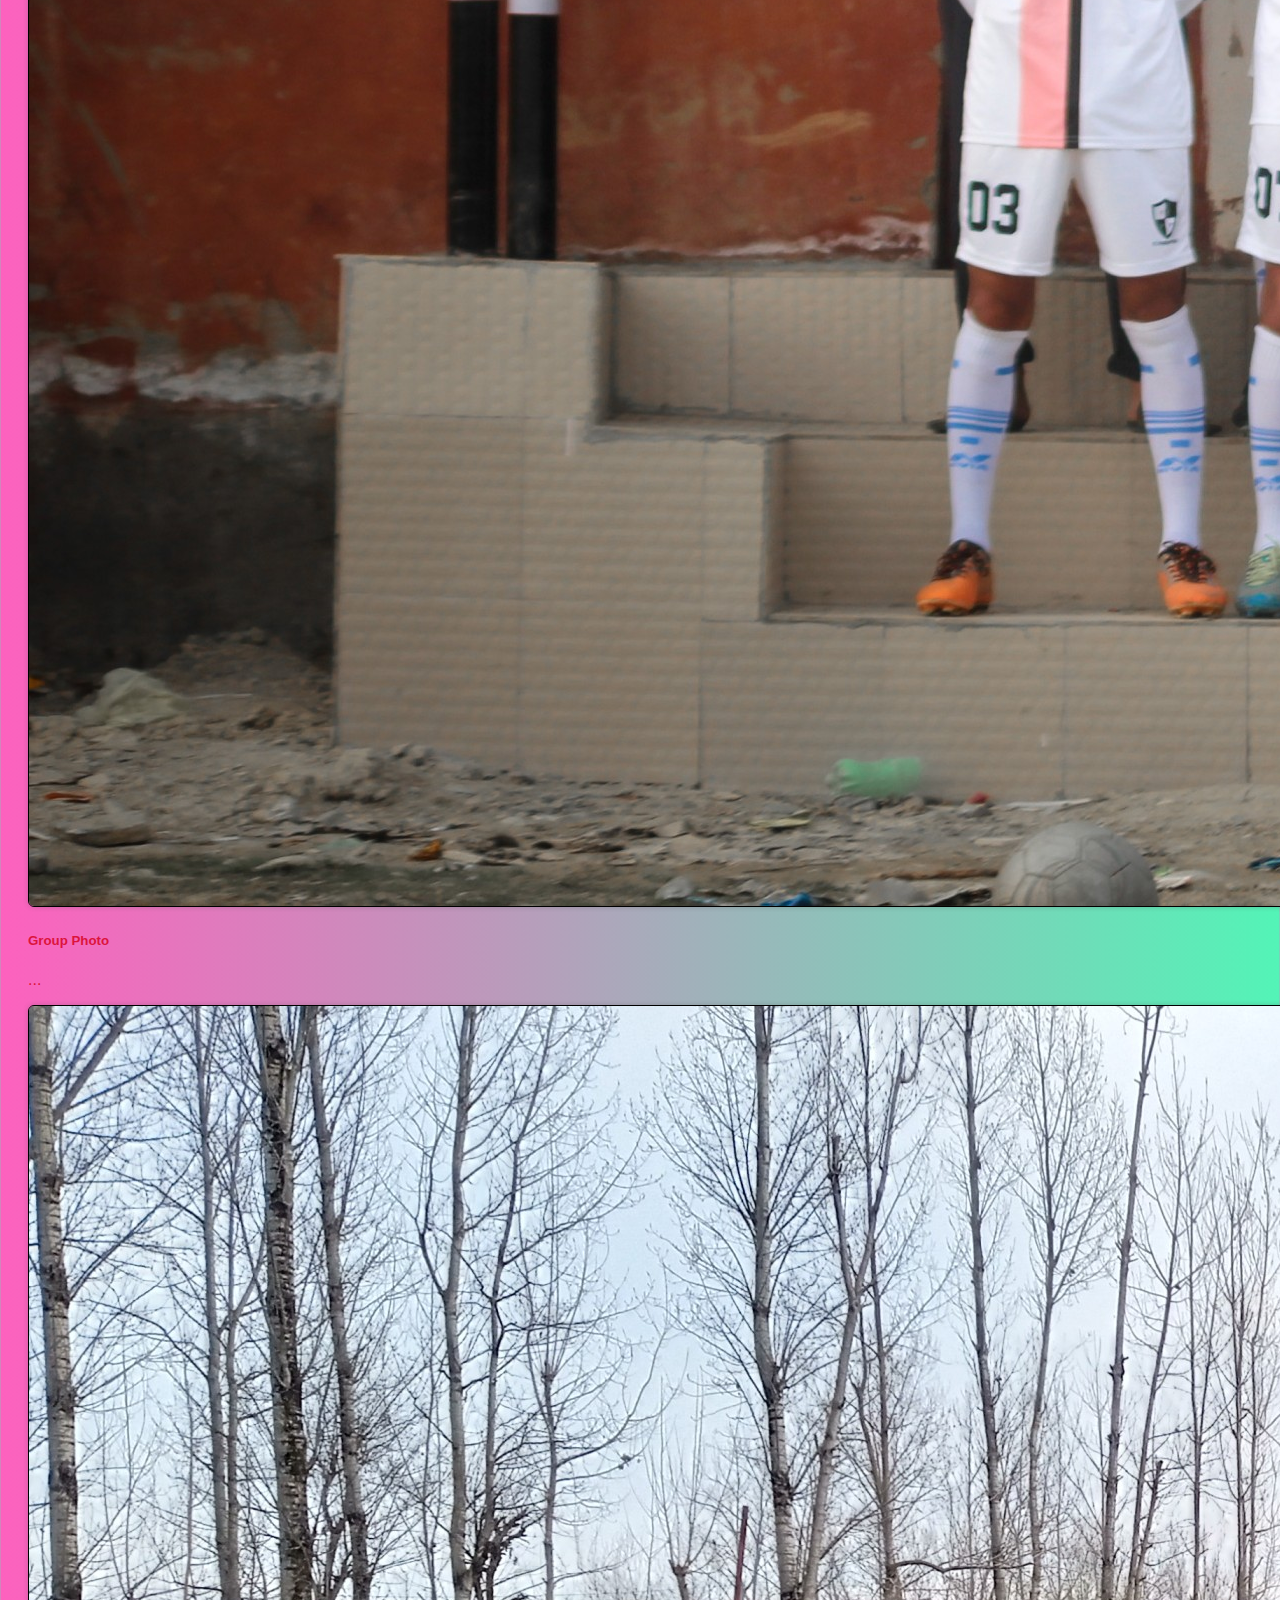
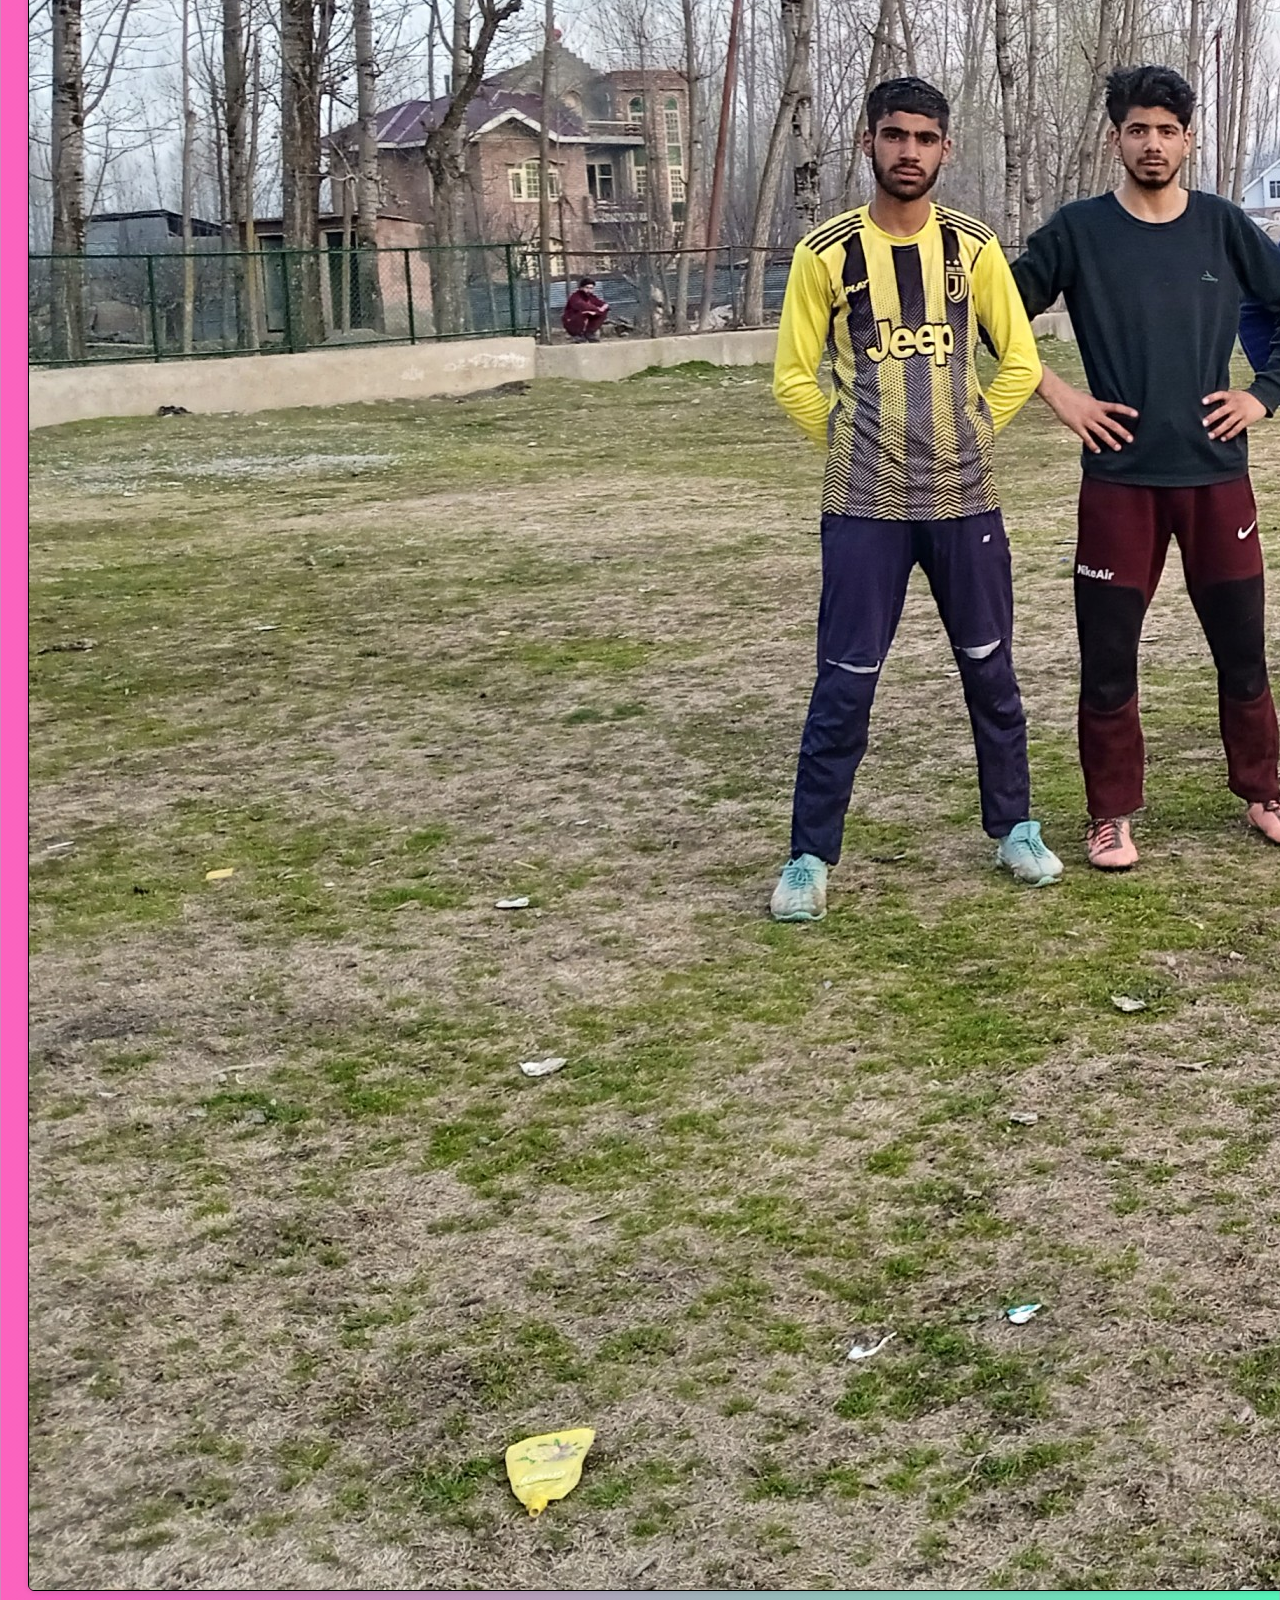
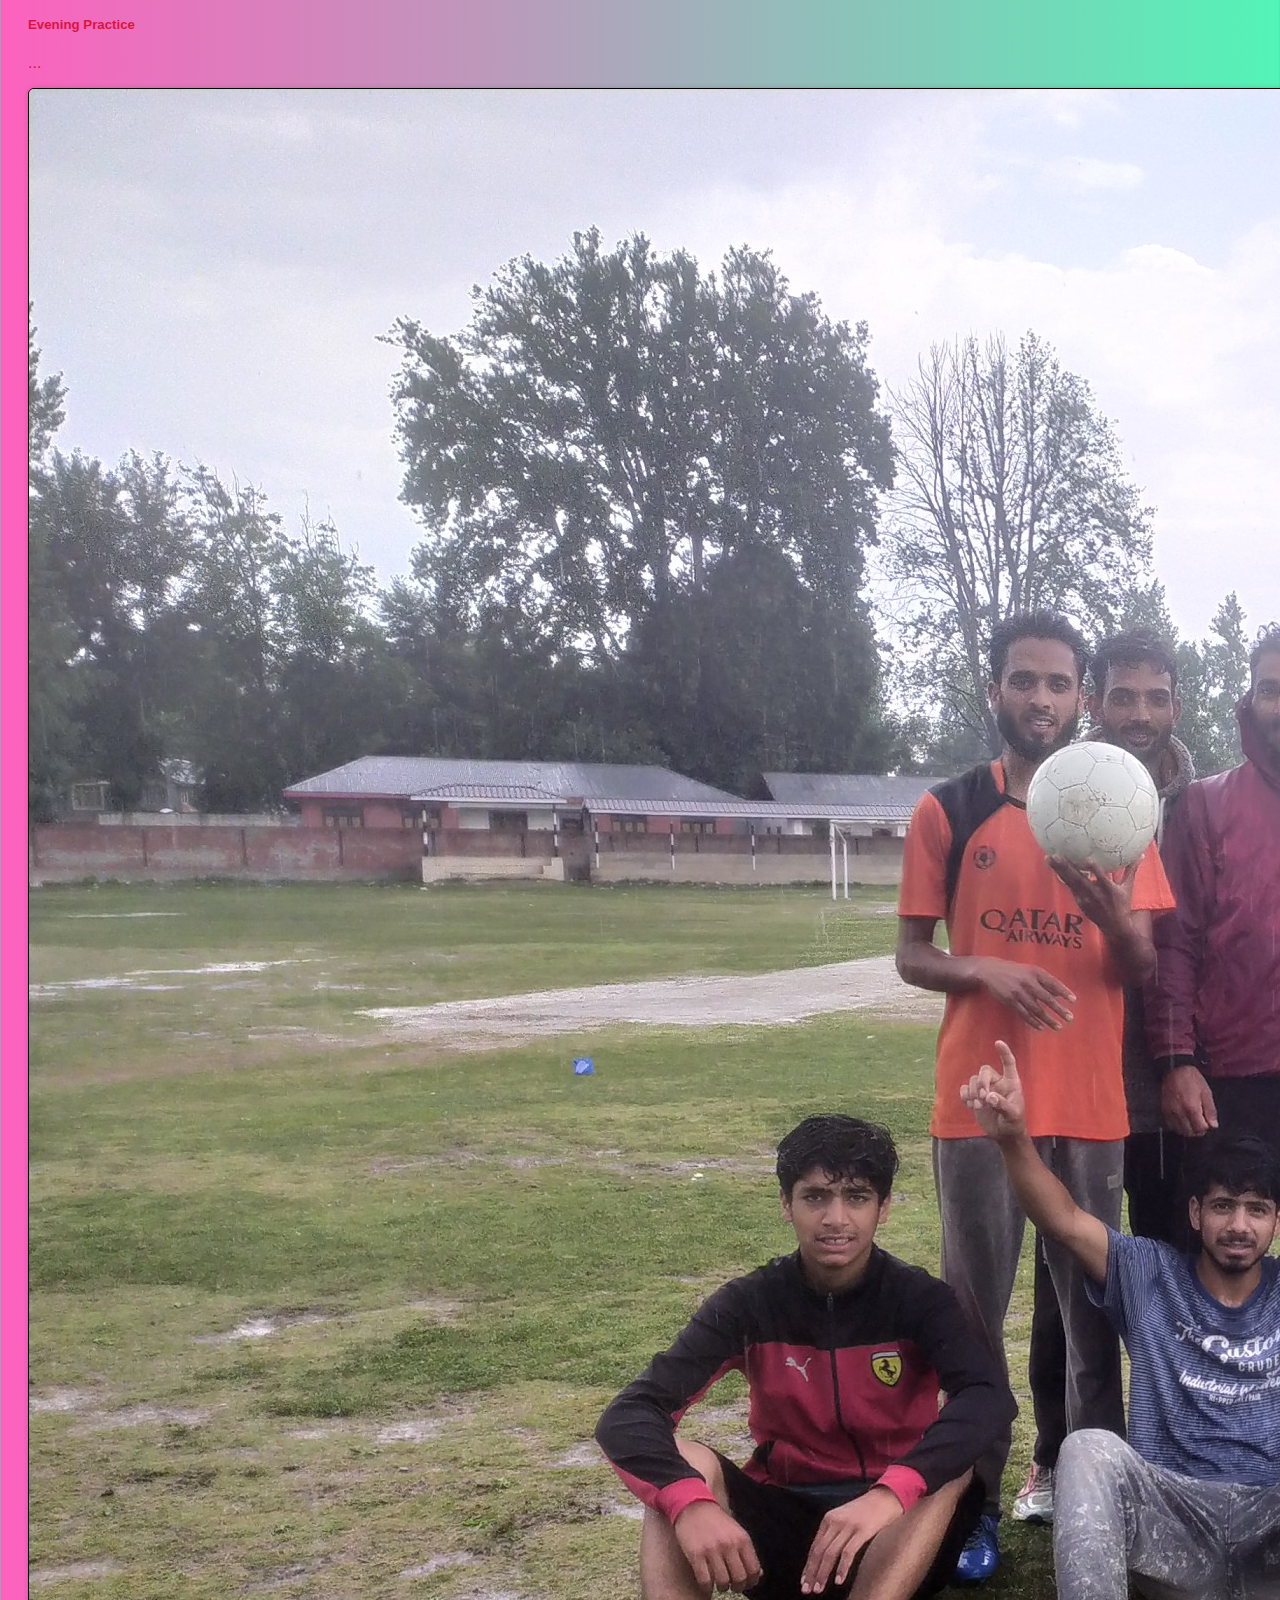
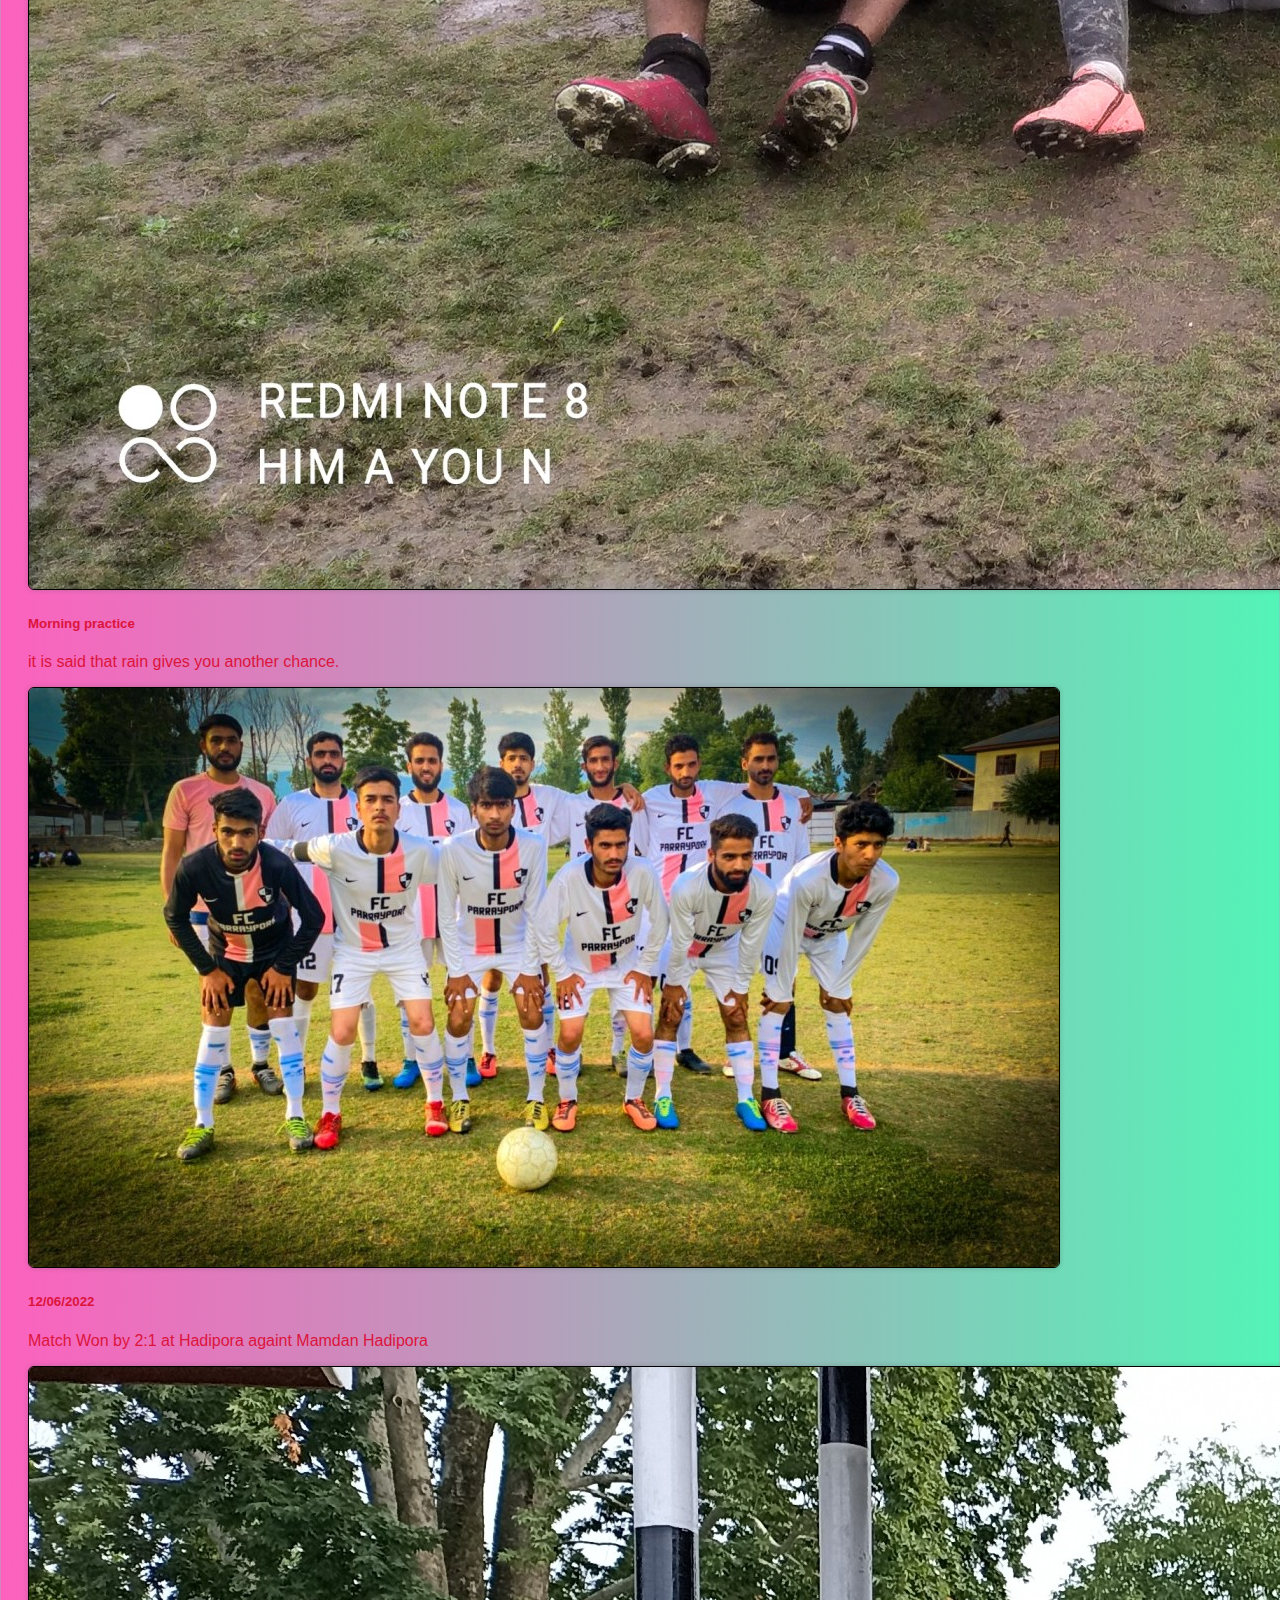
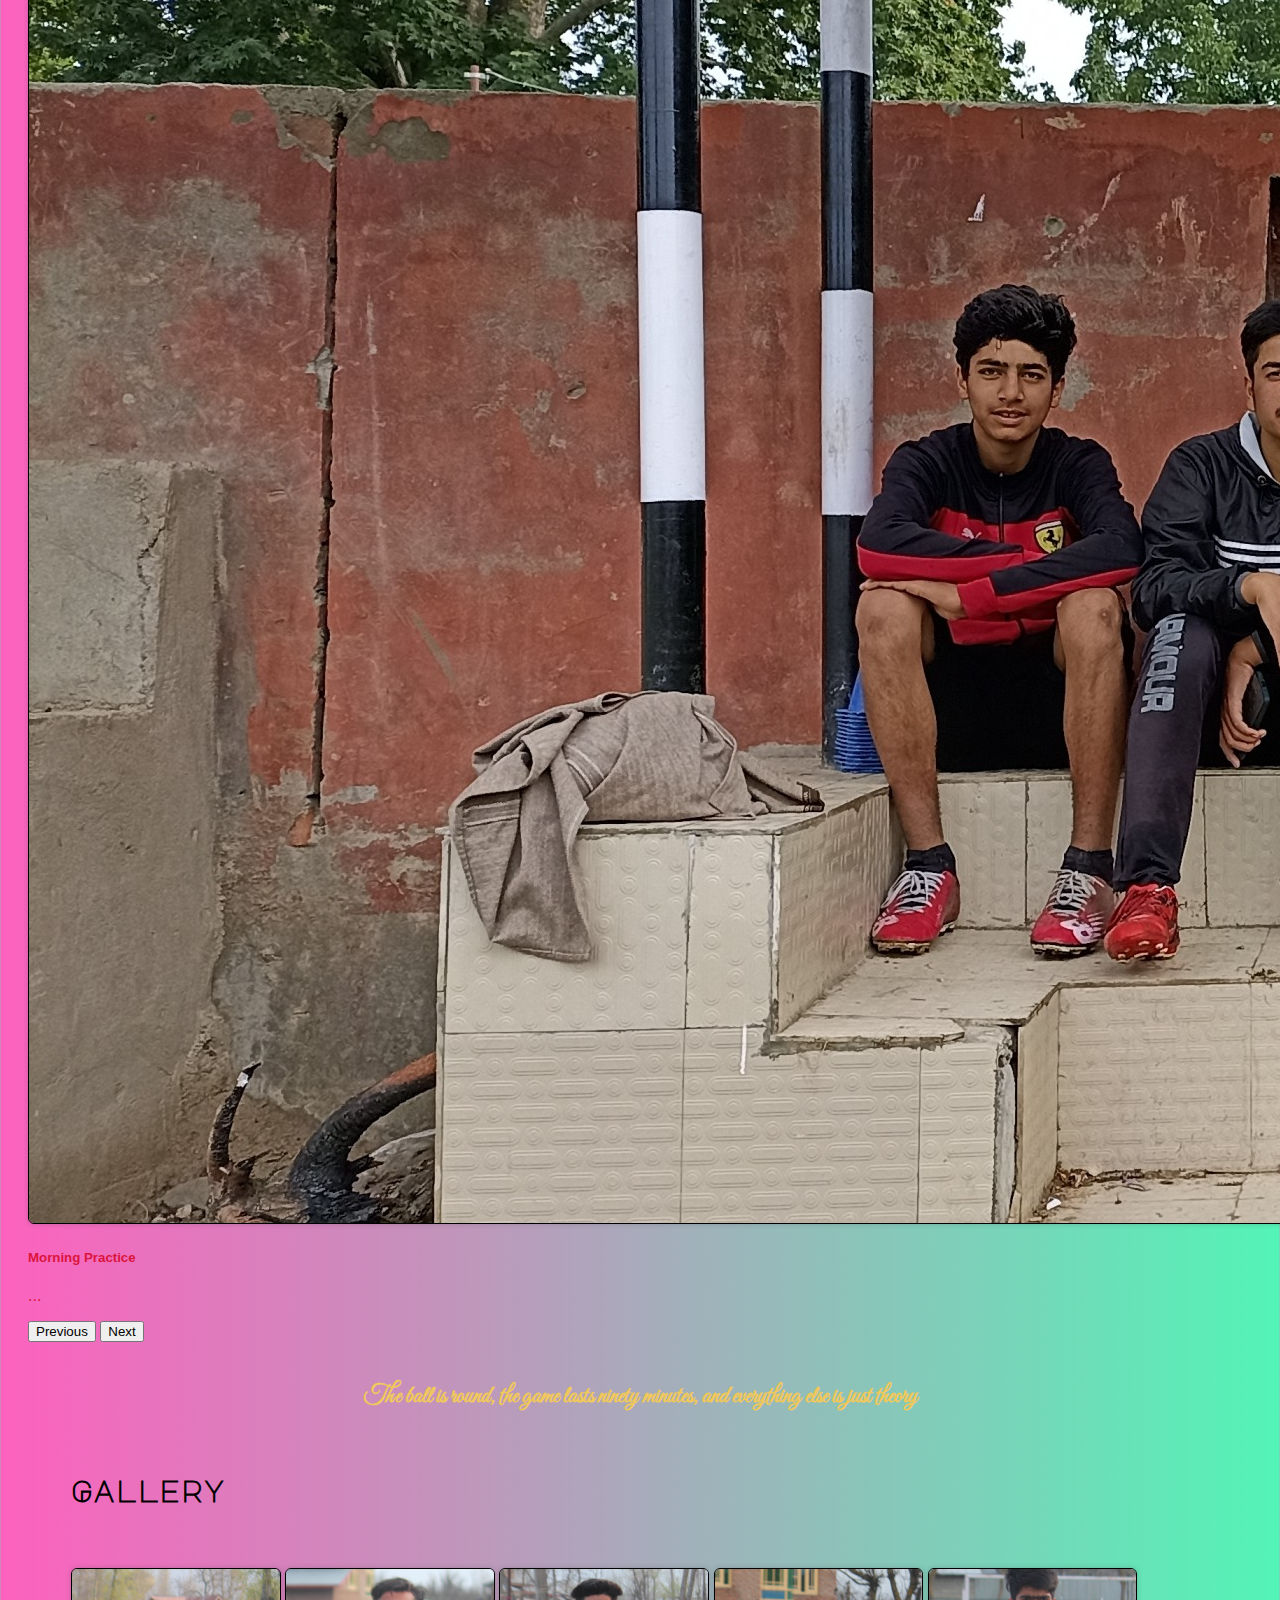
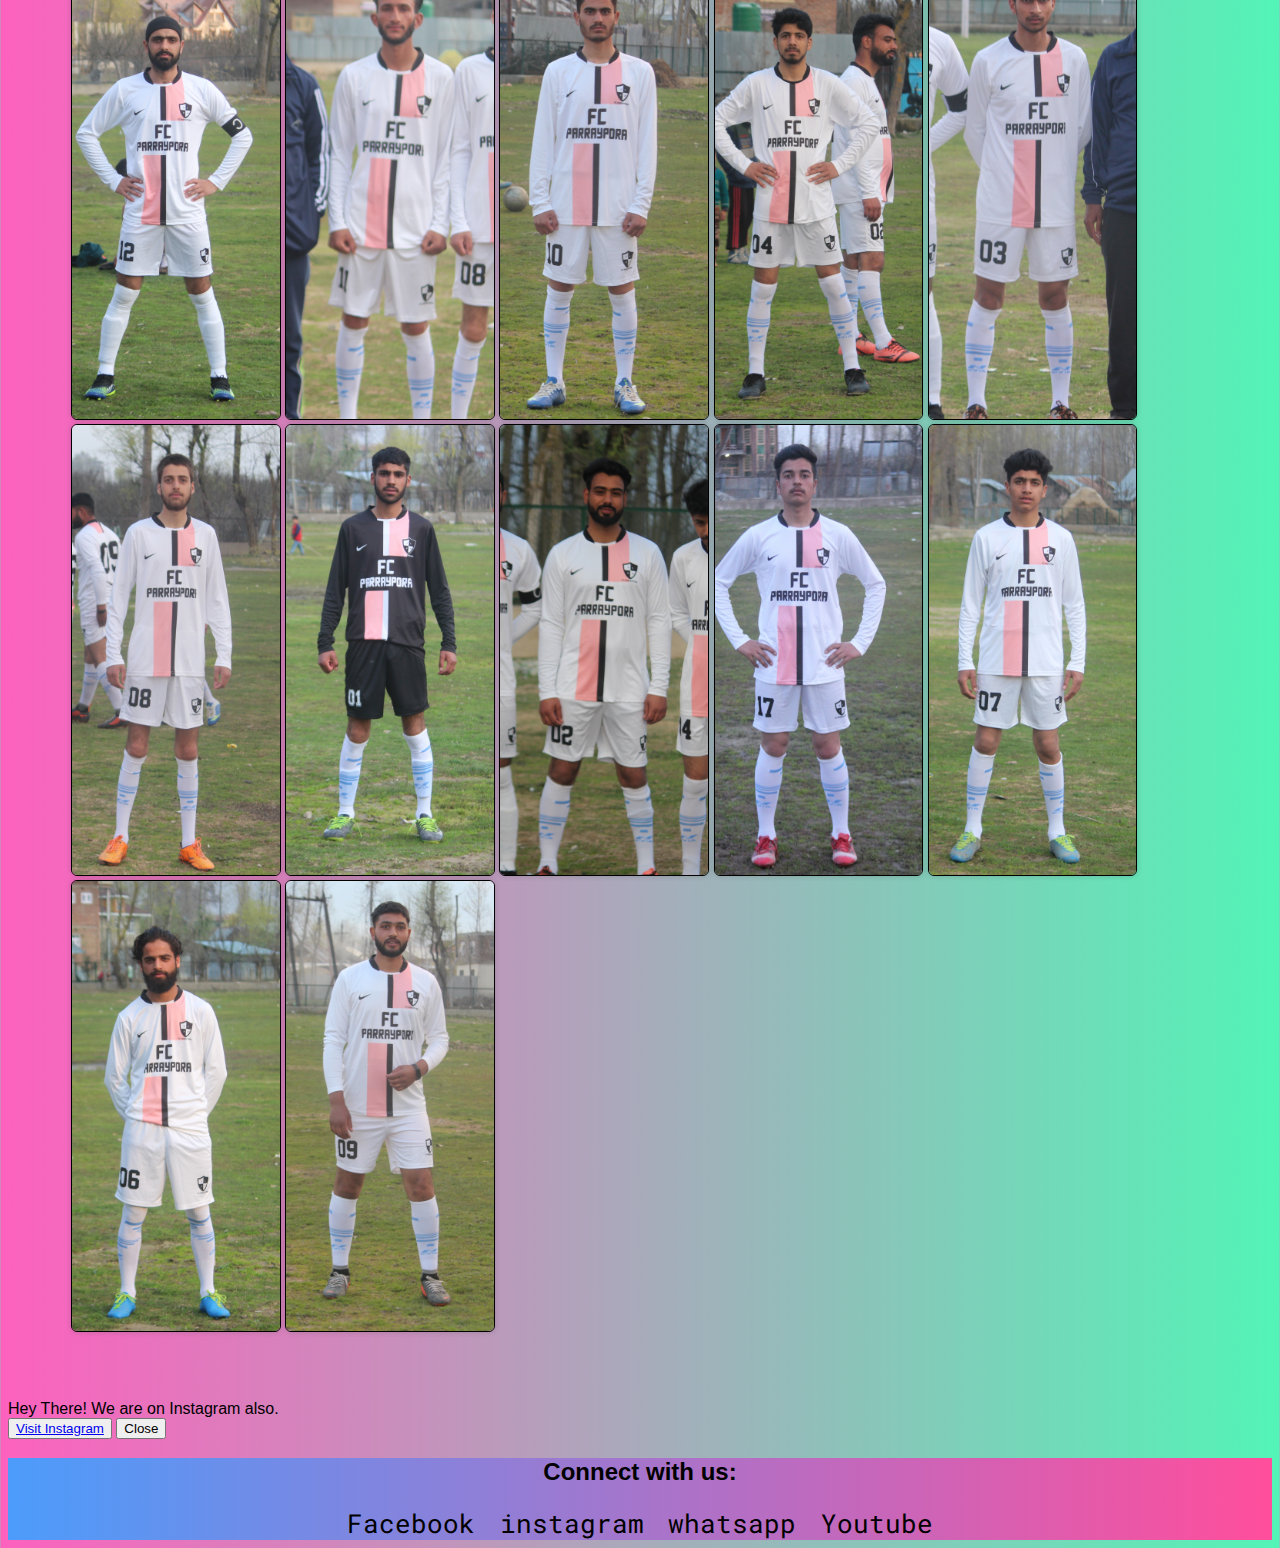
==== commit 551fb665: "Add files via upload" ====
--- a/index.html
+++ b/index.html
@@ -79,14 +79,14 @@
         </div>
         <div class="carousel-inner">
           <div class="carousel-item active">
-            <img src="carousel/Carousel1.jpg" class="d-block w-100" alt="...">
+            <img src="Carousel/Carousel1.jpg" class="d-block w-100" alt="...">
             <div class="carousel-caption d-none d-md-block">
               <h5>29/06/2022</h5>
               <p>Match won by 5:2 at laser against Mundgam.</p>
             </div>
           </div>
           <div class="carousel-item">
-            <img src="carousel/Carousel2.jpg" class="d-block w-100" alt="...">
+            <img src="Carousel/Carousel2.jpg" class="d-block w-100" alt="...">
             <div class="carousel-caption d-none d-md-block">
               <h5>Group Photo</h5>
               <p>...</p>
